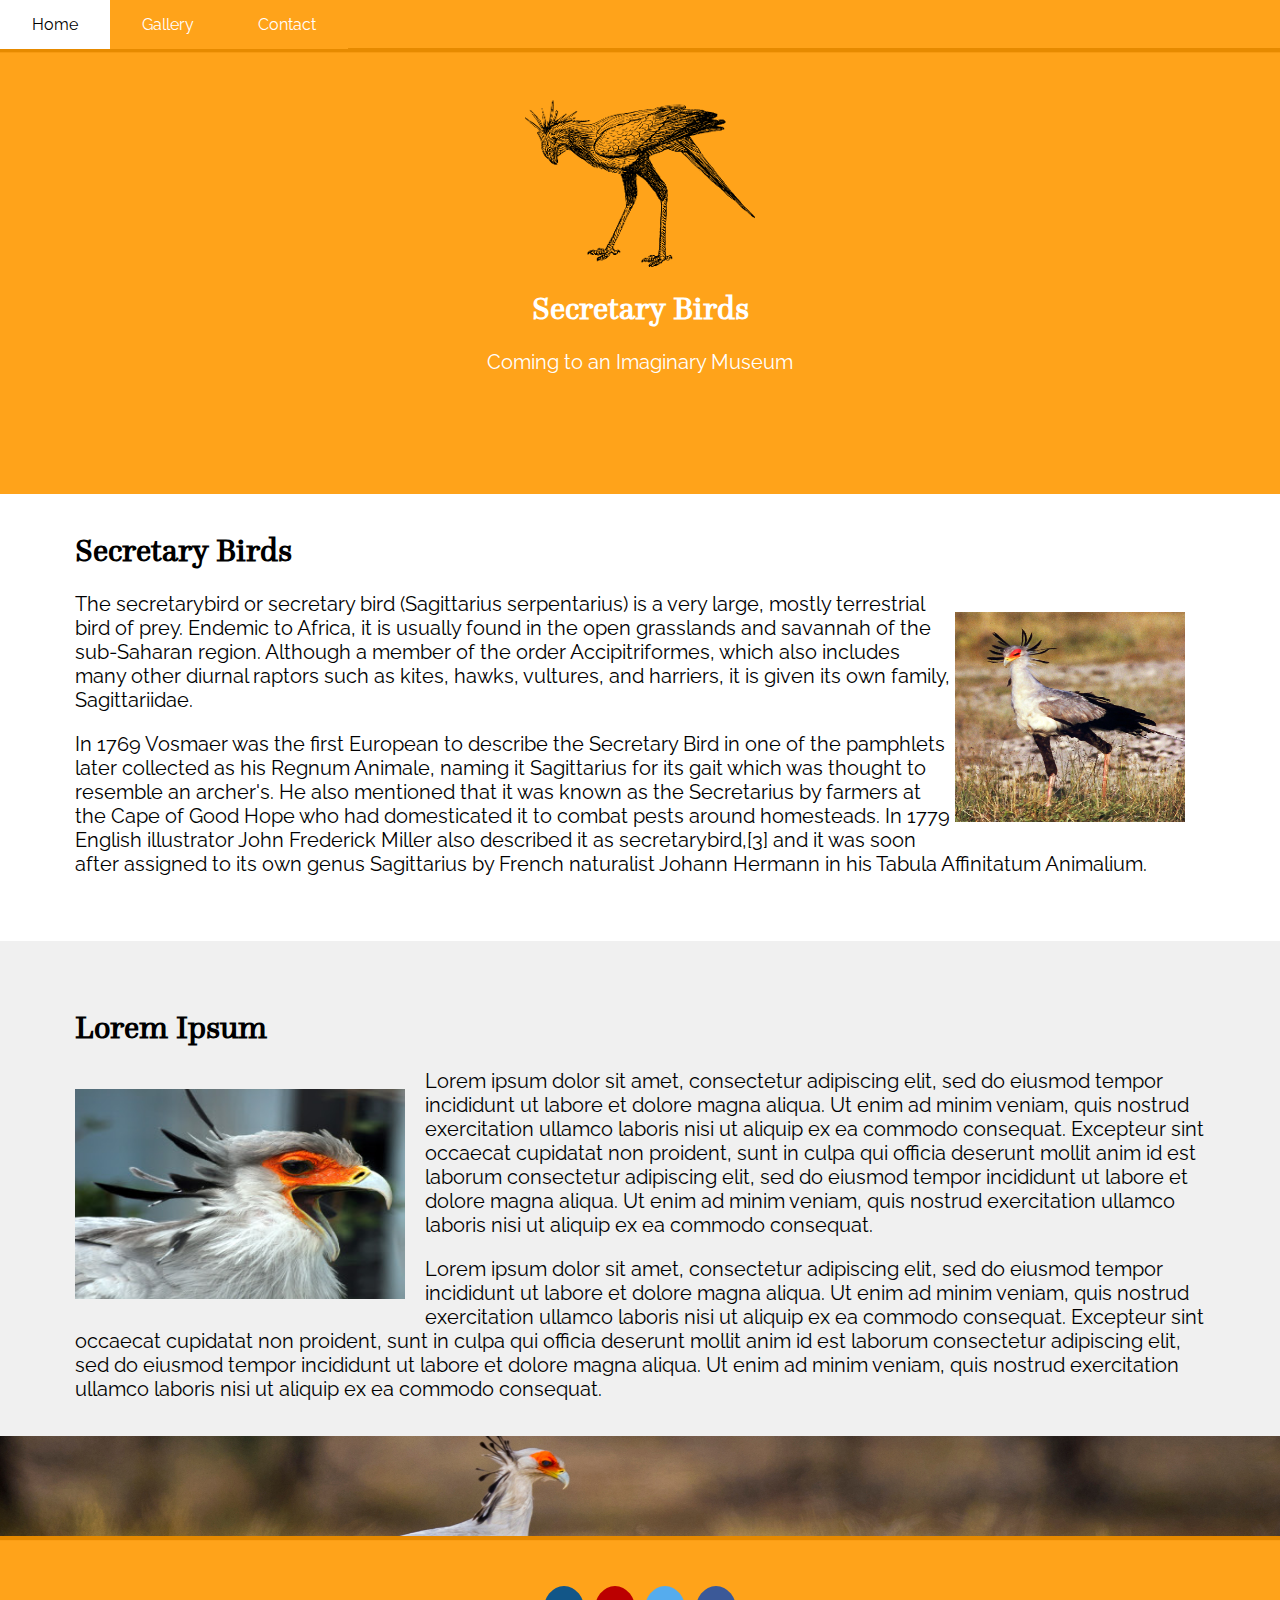
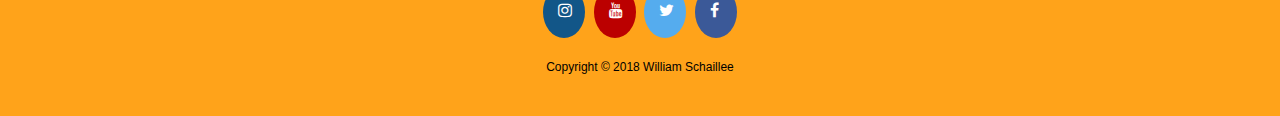
==== index.html @ 6391f1f6 "Commit???" ====
<!DOCTYPE html>
<html lang="en">
<head>
<!-- Title -->
<title>Secretary Bird Exhibit</title>
<!-- Title End -->

<!-- Links/Metas -->
<link rel="stylesheet" type="text/css" href="fonts/stylesheet.css">
<link rel="stylesheet" type="text/css" href="styles/styles.css">
<link rel="stylesheet" href="https://cdnjs.cloudflare.com/ajax/libs/font-awesome/4.7.0/css/font-awesome.min.css">
<meta name="viewport" content="width=device-width, initial-scale=1">
<meta charset="utf-8">
<script src="scripts/script.js"></script>
<script src="https://ajax.googleapis.com/ajax/libs/jquery/3.3.1/jquery.min.js"></script>
<script src="scripts/js-validation.js"></script>
<link href="https://fonts.googleapis.com/css?family=Raleway" rel="stylesheet">
<link rel="stylesheet" type="text/css" href="styles/validation_styles.css">
</head>
<!-- Links/Metas -->


<body>

<!-- Navbar/Hamburger Menu -->
<div class="navbar">
  <div class="navbar">
    <a href="index.html" class="navbutton">Home</a>
    <a href="gallery.html" class="navbutton">Gallery</a>
    <a href="contact.html" class="navbutton">Contact</a>
    <div class="container" onclick="myFunction(this)">
     <!-- Hamburger Nav Button -->
      <div class="hamburgernav">
        <div class="bar1"></div>
        <div class="bar2"></div>
        <div class="bar3"></div>
      </div>
      <ul class="mobilenav">
        <li><a href="index.html">Home</a></li>
        <li><a href="gallery.html">Gallery</a></li>
        <li><a href="contact.html">Contact</a></li>
      </ul>
     <!-- Hamburger Nav -->
   
    <!-- Burger Menu Script -->
    <script>
    function myFunction(x) {
    x.classList.toggle("change");
    }
	</script>
    <!-- Burger Menu Script -->
<!-- Navbar/Hamburger Menu End -->
  </div>
  </div>
</div>

<!-- Header -->
<header class="header" style="padding:100px 16px">
  <img src="images/bird_logo.png" class="logo" alt="Secretary Bird logo">
  <h1 class="title">Secretary Birds</h1>
  <p class="subtitle" style="font-family: 'Raleway', sans-serif;">Coming to an Imaginary Museum</p>
</header>

<!-- First Section -->
<div class="section1">
  <div class="section1content">
    <div class="section1content">
      <h1 class="heading1">Secretary Birds</h1>
        <div class="clearfix">
         <p class="content1" style="font-family: 'Raleway', sans-serif;"><img src="images/Secretary_Bird_Standing_resized.jpg" class="img2" alt="Secretary Bird Standing">The secretarybird or secretary bird (Sagittarius serpentarius) is a very large, mostly terrestrial bird of prey. Endemic to Africa, it is usually found in the open grasslands and savannah of the sub-Saharan region. Although a member of the order Accipitriformes, which also includes many other diurnal raptors such as kites, hawks, vultures, and harriers, it is given its own family, Sagittariidae.</p>
        <p class="content1" style="padding-bottom: 30px; font-family: 'Raleway', sans-serif;
		">In 1769 Vosmaer was the first European to describe the Secretary Bird in one of the pamphlets later collected as his Regnum Animale, naming it Sagittarius for its gait which was thought to resemble an archer's. He also mentioned that it was known as the Secretarius by farmers at the Cape of Good Hope who had domesticated it to combat pests around homesteads. In 1779 English illustrator John Frederick Miller also described it as secretarybird,[3] and it was soon after assigned to its own genus Sagittarius by French naturalist Johann Hermann in his Tabula Affinitatum Animalium.</p>
       </div>
<!-- First Section End -->
    </div>


  </div>
</div>

<!-- Second Section -->
<div class="section2"></div>
  <div class="section2content">
    <div class="section2content">
     <div class="section2">
      <h1 class="heading2">Lorem Ipsum</h1>
      <div class="clearfix">
      <p class="section2content1" style="font-family: 'Raleway', sans-serif;"><img src="images/Secretary_Bird_with_open_beak1.jpg" class="img3" alt="Secretary Bird With Open Beak">Lorem ipsum dolor sit amet, consectetur adipiscing elit, sed do eiusmod tempor incididunt ut labore et dolore magna aliqua. Ut enim ad minim veniam, quis nostrud exercitation ullamco laboris nisi ut aliquip ex ea commodo consequat. Excepteur sint
      occaecat cupidatat non proident, sunt in culpa qui officia deserunt mollit anim id est laborum consectetur adipiscing elit, sed do eiusmod tempor incididunt ut labore et dolore magna aliqua. Ut enim ad minim veniam, quis nostrud exercitation ullamco
      laboris nisi ut aliquip ex ea commodo consequat.</p>
      <p class="section2content1" style="font-family: 'Raleway', sans-serif;">Lorem ipsum dolor sit amet, consectetur adipiscing elit, sed do eiusmod tempor incididunt ut labore et dolore magna aliqua. Ut enim ad minim veniam, quis nostrud exercitation ullamco laboris nisi ut aliquip ex ea commodo consequat. Excepteur sint
      occaecat cupidatat non proident, sunt in culpa qui officia deserunt mollit anim id est laborum consectetur adipiscing elit, sed do eiusmod tempor incididunt ut labore et dolore magna aliqua. Ut enim ad minim veniam, quis nostrud exercitation ullamco
      laboris nisi ut aliquip ex ea commodo consequat.</p>
      </div>
    </div>
  </div>
</div>
<!-- Second Section End -->

<!-- Banner Image -->
<img class="bannerimage" src="images/Bird_Header_Picture.jpeg" alt="Secretary Bird logo">
<!-- Banner Image End -->

<!-- Footer -->
<footer class="foot">  
  <div class="foot">
    <div class="socialmediabtn">
    <a id="google-link" class="fa fa-instagram" href="instagram.com"></a>
    <a id="wiki-link" class="fa fa-youtube" href="wikipedia.com"></a>
    <a id="twitter-link" class="fa fa-twitter" href="twitter.com"></a>
    <a id="facebook-link" class="fa fa-facebook" href="facebook.com"></a>
    <p class="copyright" style="font-size: 12px">Copyright &copy; 2018 William Schaillee</p>
  </div>
 </div>
</footer>
<!-- Footer End -->
</body>
</html>
---- fonts/stylesheet.css ----
/*!
 * Web Fonts from Fontspring.com
 *
 * All OpenType features and all extended glyphs have been removed.
 * Fully installable fonts can be purchased at http://www.fontspring.com
 *
 * The fonts included in this stylesheet are subject to the End User License you purchased
 * from Fontspring. The fonts are protected under domestic and international trademark and 
 * copyright law. You are prohibited from modifying, reverse engineering, duplicating, or
 * distributing this font software.
 *
 * (c) 2010-2018 Fontspring
 *
 *
 *
 *
 * The fonts included are copyrighted by the vendor listed below.
 *
 * Vendor:      The Questa Project
 * License URL: https://www.fontspring.com/licenses/the-questa-project/webfont
 *
 *
 */

@font-face {
    font-family: '2-Questa_Regular';
    src: url('2-Questa_Regular-webfont.woff2') format('woff2'),
         url('2-Questa_Regular-webfont.woff') format('woff');
    font-weight: normal;
    font-style: normal;

}
---- styles/styles.css ----
body, html{width: 100%;height: 100%;padding: 0px;margin: 0px;}


.header,.navbar {
  background-color: #ffa31a
}

/*Hamburger Menu*/
.container {
    display: inline-block;
    cursor: pointer;
}
.bar1, .bar2, .bar3 {
    width: 35px;
    height: 5px;
    background-color: #333;
    margin: 6px 0;
    transition: 0.4s;
}
.change .bar1 {
    -webkit-transform: rotate(-45deg) translate(-9px, 6px);
    transform: rotate(-45deg) translate(-9px, 6px);
}
.change .bar2 {opacity: 0;}
.change .bar3 {
    -webkit-transform: rotate(45deg) translate(-8px, -8px);
    transform: rotate(45deg) translate(-8px, -8px);
}

.mobilenav {z-index:1000000; font-weight:bold; font-size:0.8em; width:100%; background:#f1f1f1;  position:absolute; text-align:center; font-size:12px; display: none; top: 50px}
.mobilenav {margin: 0; padding: 0; list-style-type: none; list-style-image: none;}
.mobilenav li {display: block;   padding:15px 0 15px 0; border-bottom:#dddddd 1px solid;}
.mobilenav li:hover{display: block;    background:#ffffff; padding:15px 0 15px 0; border-bottom:#dddddd 1px solid;}
.mobilenav ul li a { text-decoration:none;  margin: 0px; color:#666;}
.mobilenav ul li a:hover {  color: #666; text-decoration:none;}
.mobilenav a{text-decoration:none; color:#666;}
.mobilenav a:hover{text-decoration:none; color:#666;}

/*Hamburger Menu*/

.logo {
  display: block;
  margin-left: auto;
  margin-right: auto;
}

body {
  background-color: white;
  margin: 0
}

.section1 {
  background-color: white
}

.section2 {
  background-color: #f0f0f0
}

h1 {
  text-align: center
}
.contacthead {
  text-align: center;
}
.title,.subtitle {
  color: white;
  text-align: center
}
p {
  font-size: 20px;
}

.navbar {
top: 0;
}
.navbar {
  position: fixed;
  width: 100%;
  height: 48px;
  z-index: 1;
}
.navbar {
  box-shadow: 0px 4px 1px #e68a00
}

.socialmediabtn {
text-align: center;
}
.foot {padding-top: 20px;
padding-bottom: 15px;
background-color: #ffa31a
}
.section1,.section2 {
margin-top: 0px;
margin-bottom: 0px;
padding-top: 15px;
padding-bottom: 15px
}

/*Social Media Buttons*/
.fa {
  padding-left: 15px;
  padding-right: 27px;
  padding-bottom: 20px;
  padding-top: 16px;
  width: 20px;
  text-align: center;
  text-decoration: none;
  margin: 10px 2px;
  border-radius: 50%;
}
.fa:hover {
    opacity: 0.7;
}
.fa-facebook {
  background: #3B5998;
  color: white;
}
.fa-twitter {
  background: #55ACEE;
  color: white;
}
.fa-youtube {
  background: #bb0000;
  color: white;
}

.fa-instagram {
  background: #125688;
  color: white;
}
/*Social Media Buttons*/

/*Minimum 480px*/
@media only screen and (min-width: 480px) {
  .bar1,.bar2,.bar3 {
    display: none;
  }
  .img2 {
  float: right;
  width: 250px;
  height: 250px;
  padding-right: 20px;
  padding-bottom: 20px;
  padding-top: 20px;
}
.img3 {
  float: left;
  width: 350px;
  height: 250px;
  padding-right: 20px;
  padding-bottom: 20px;
  padding-top: 20px;
}
.bannerimage {
  max-width: 100%;
  width: 100%;
  background-image: url("images/Bird_Header_Picture.jpeg");
  height: 100px;
  background-position: center;
  background-color: #f5f5f5;
  margin-top: 0;
  box-shadow:0px 4px 1px #e68a00;
}
}
/*Minimum 480px*/

/*Mininmum 480px (for mobile)*/
@media only screen and (min-width: 480px){
.navbutton {
  font-family: 'Raleway', sans-serif;
  background-color: #ffa31a;
  border: none;
  color: white;
  padding: 15px 32px; 
  text-align: center;
  text-decoration: none;
  display: inline-block; 
  font-size: 16px; 
  float: left;
  }

.navbutton {
-webkit-transition-duration: 0.5s;
transition-duration: 0.5s
}

.navbutton:hover {
background-color: white;
color: black
}
.navbuttonmobile {
  display: none;
}
}
/*Minimum 480px (for mobile)*/

.heading1,.heading2,.title,.contacthead {
  font-family: '2-Questa_Regular'
}
/*Maximum 480px*/
@media only screen and (max-width: 480px){
  .navbutton {
    display: none;
  }
  .hamburgernav 
  {position: absolute;
    background-color: #ffa31a;
    top: 5px;
    right: 10px;
  }

.content1,.section2content1,.section2content2 {
  font-size: 15px;
  margin-right: 10px;
  margin-left: 10px;
}

.content1title {
  text-align: center;
  margin-right: auto;
  margin-left: auto;
}
.img2,.img3 {
  height:auto;
  width: 100%;
}
.bannerimage {
  max-width: 100%;
  width: 100%;
  background-image: url("images/Bird_Header_Picture.jpeg");
  height: auto;
  background-position: center;
  background-color: #f5f5f5;
  margin-top: 0;
  box-shadow:0px 4px 1px #e68a00;
}
.heading2,.heading1 {
  margin-left: auto;
  margin-right: auto;
}

}
/*Maximum 480px*/


/*Minimum 768px*/
@media only screen and (min-width: 768px){
.content1,.section2content1,.section2content2 {
margin-left: 75px;
margin-right: 75px
}
.content1title {
text-align: left;
 margin-left: 75px
}
.heading2,.heading1 {
  text-align: left;
  margin-left: 75px;
}
.namefield,.emailfield,.contactbox,.moreinfo,.newsletterinfo,.submitbtn {
  margin-left: 75px;
  margin-bottom: 20px
}
.input-container {
  margin-left: 75px;
}
}
/*Minimum 768px*/

/*Maximum 768px*/
@media only screen and (max-width: 768px) {
  .content1,.section2content2,.section2content1,.input-container {margin-left: 20px; margin-right: 10px}
}

/*Maximum 768px*/




/*CONTACT PAGE STYLING*/
.submitbtn1 {
    background-color: #ffa31a;
    border: none;
    color: white;
    text-align: center;
    text-decoration: none;
    display: inline-block;
    font-size: 16px;
    padding: 10px 15px;
    margin: 4px 2px;
    cursor: pointer;
    border-radius: 8px;
}
.submitbtn {
  text-align: center;
  margin-right: 25%;
  padding-bottom: 20px;
  padding-left: 30px;
}
.submitbtn1 {
    -webkit-transition-duration: 0.4s;
    transition-duration: 0.4s;
}

.submitbtn1:hover {
    background-color: white;
    color: black;
    border: 2px solid #ffa31a;
}
.contacthead {
  margin-left: auto;
  margin-right: 20%;
  padding-left: 30px;
}
.input-label,.label-text,.subtitle,.input-container {
  font-family: 'Raleway', sans-serif;
}
/*CONTACT PAGE STYLING*/


body {
  font-family: Arial;
  margin: 0;
}

* {
  box-sizing: border-box;
}

img {
  vertical-align: middle;
}

/* Position the image container (needed to position the left and right arrows) */
.imgcontainer {
  position: relative;
}

/* Hide the images by default */
.mySlides {
  display: none;
}

/* Add a pointer when hovering over the thumbnail images */
.cursor {
  cursor: pointer;
}

/* Next & previous buttons */
.prev,
.next {
  cursor: pointer;
  position: absolute;
  top: 40%;
  width: auto;
  padding: 16px;
  margin-top: -50px;
  color: white;
  font-weight: bold;
  font-size: 30px;
  border-radius: 0 3px 3px 0;
  user-select: none;
  -webkit-user-select: none;
}

/* Position the "next button" to the right */
.next {
  right: 0%;
  border-radius: 15px 15px 15px 15px;
  padding-left: 5%;
}
.prev {
  left: 0%;
  border-radius: 15px 15px 15px 15px;
  padding-right: 5%;
}

/* On hover, add a black background color with a little bit see-through */
.prev:hover,
.next:hover {
  background-color: rgba(0, 0, 0, 0.8);
}

/* Number text (1/3 etc) */
.numbertext {
  color: #f2f2f2;
  font-size: 12px;
  padding: 8px 12px;
  position: absolute;
  top: 0;
  left: 15%;
}

/* Container for image text */
.caption-container {
  text-align: center;
  background-color: #222;
  padding: 2px 16px;
  color: white;
  font-family: 'Raleway', sans-serif;
}
.imgcontainer {
  background-color: #222;
}

.row:after {
  content: "";
  display: table;
  clear: both;
}

/* Six columns side by side */
.column {
  float: left;
  width: 16.66%;
}

/* Add a transparency effect for thumnbail images */
.demo {
  opacity: 0.6;
}

.active,
.demo:hover {
  opacity: 1;
}
---- styles/validation_styles.css ----
body {

			font-family: sans-serif;
		}

		.input-container {
			max-width: 400px;
			margin-left: auto;
			margin-right: auto;
			padding-left: 10px;
			padding-bottom: 15px;
			overflow: hidden;
		}

		input[type=text], 
		textarea,
		input[type=email],
		select {

			padding: 5px;
			display: block;
			border: 1px solid gray;
			width: 70%;
			box-sizing: border-box;
			transition: all 0.3s ease-out;
		}

		label.input-container {

			width: 30%;
			box-sizing: border-box;
		}

		.feedback {
			float: left;
			width: 100%;
			padding: 5px;
			display: none;
			font-size: 12px;
		}
		.has-success input[type=text],
		.has-success input[type=email],
		.has-success input[type=password],
		.has-success textarea {
			border: 1px solid green;
			background: lightgreen;
		} 


		/*Error Styles*/

		.has-error .input-label {
			color:red;
		}

		.has-error input[type=text],
		.has-error input[type=email],
		.has-error textarea {
			border: 1px solid red;
			background: pink;
		} 

		.has-error .feedback {
			color:red;
			background: pink;
		}
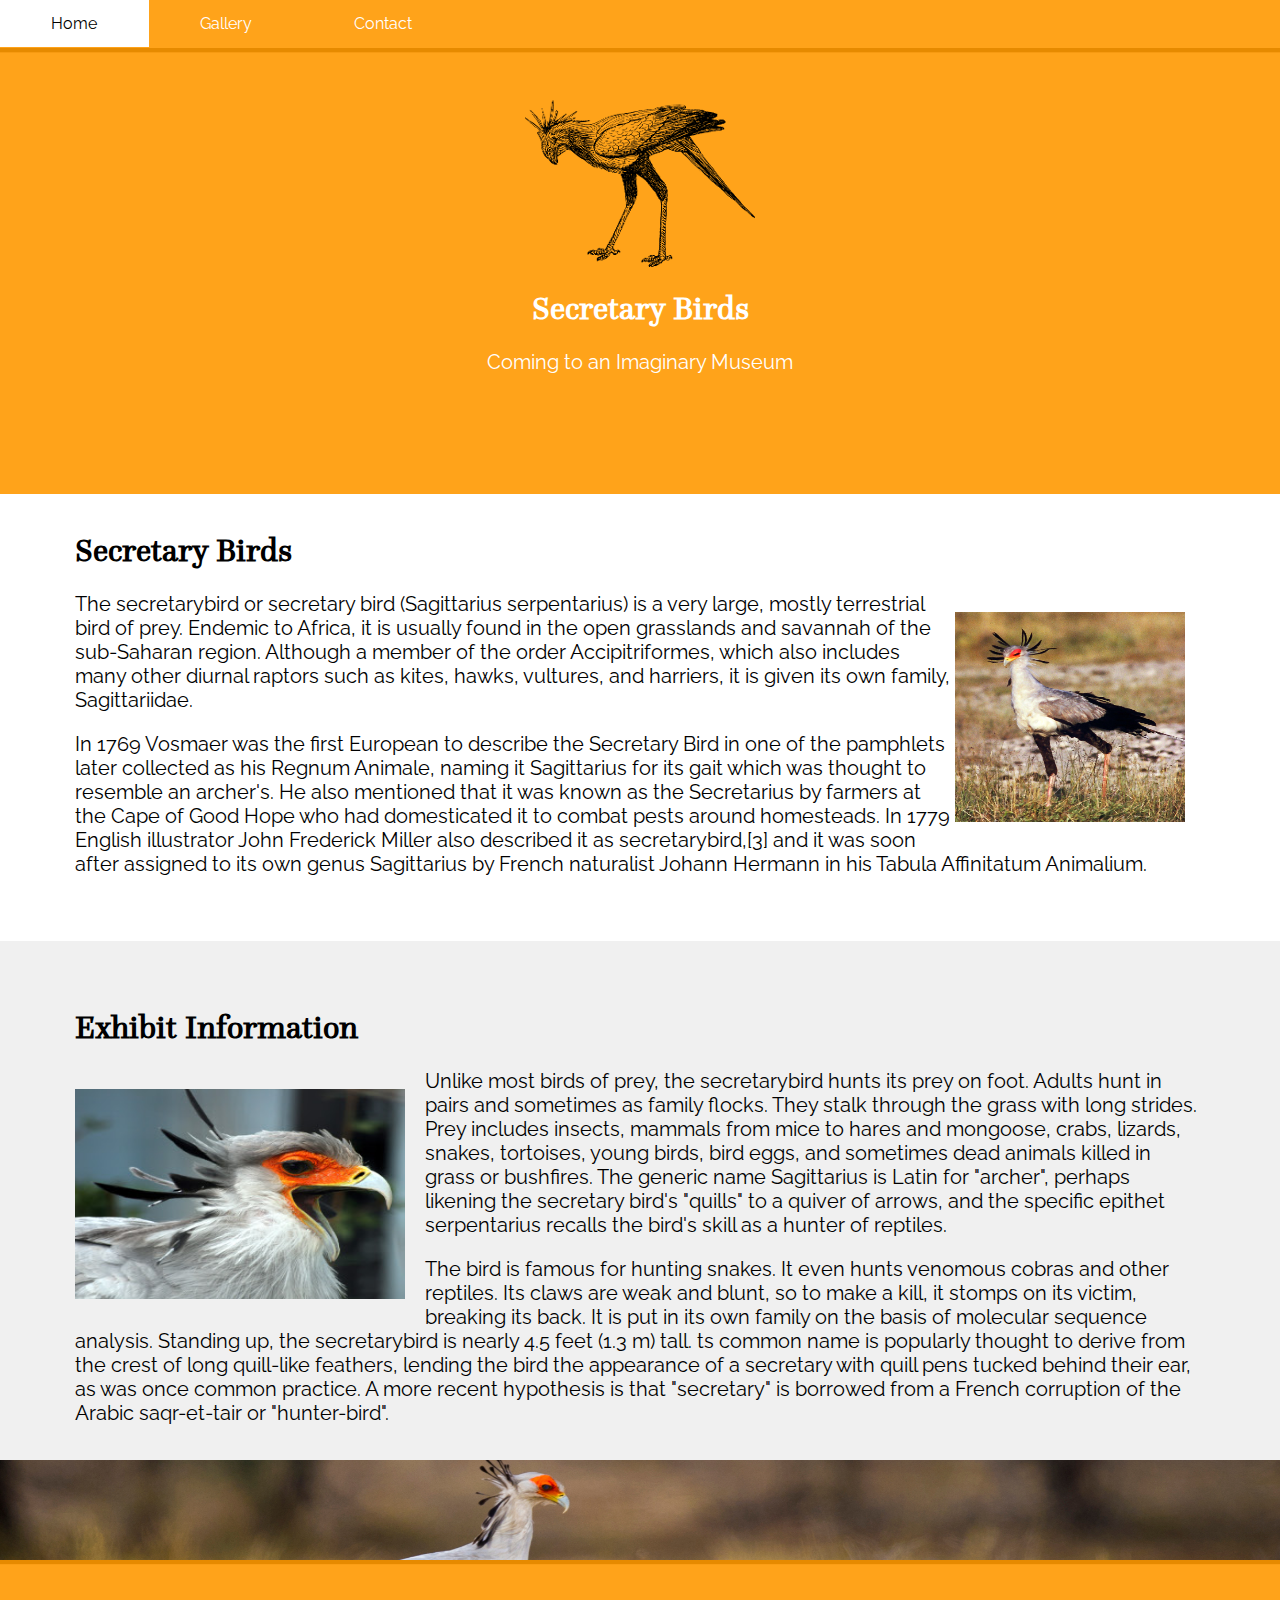
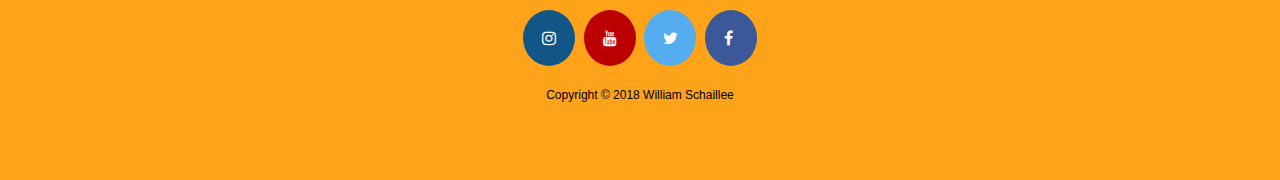
==== commit 21696ce7: "commit???" ====
--- a/index.html
+++ b/index.html
@@ -83,14 +83,10 @@
   <div class="section2content">
     <div class="section2content">
      <div class="section2">
-      <h1 class="heading2">Lorem Ipsum</h1>
+      <h1 class="heading2">Exhibit Information</h1>
       <div class="clearfix">
-      <p class="section2content1" style="font-family: 'Raleway', sans-serif;"><img src="images/Secretary_Bird_with_open_beak1.jpg" class="img3" alt="Secretary Bird With Open Beak">Lorem ipsum dolor sit amet, consectetur adipiscing elit, sed do eiusmod tempor incididunt ut labore et dolore magna aliqua. Ut enim ad minim veniam, quis nostrud exercitation ullamco laboris nisi ut aliquip ex ea commodo consequat. Excepteur sint
-      occaecat cupidatat non proident, sunt in culpa qui officia deserunt mollit anim id est laborum consectetur adipiscing elit, sed do eiusmod tempor incididunt ut labore et dolore magna aliqua. Ut enim ad minim veniam, quis nostrud exercitation ullamco
-      laboris nisi ut aliquip ex ea commodo consequat.</p>
-      <p class="section2content1" style="font-family: 'Raleway', sans-serif;">Lorem ipsum dolor sit amet, consectetur adipiscing elit, sed do eiusmod tempor incididunt ut labore et dolore magna aliqua. Ut enim ad minim veniam, quis nostrud exercitation ullamco laboris nisi ut aliquip ex ea commodo consequat. Excepteur sint
-      occaecat cupidatat non proident, sunt in culpa qui officia deserunt mollit anim id est laborum consectetur adipiscing elit, sed do eiusmod tempor incididunt ut labore et dolore magna aliqua. Ut enim ad minim veniam, quis nostrud exercitation ullamco
-      laboris nisi ut aliquip ex ea commodo consequat.</p>
+      <p class="section2content1" style="font-family: 'Raleway', sans-serif;"><img src="images/Secretary_Bird_with_open_beak1.jpg" class="img3" alt="Secretary Bird With Open Beak">Unlike most birds of prey, the secretarybird hunts its prey on foot. Adults hunt in pairs and sometimes as family flocks. They stalk through the grass with long strides. Prey includes insects, mammals from mice to hares and mongoose, crabs, lizards, snakes, tortoises, young birds, bird eggs, and sometimes dead animals killed in grass or bushfires. The generic name Sagittarius is Latin for "archer", perhaps likening the secretary bird's "quills" to a quiver of arrows, and the specific epithet serpentarius recalls the bird's skill as a hunter of reptiles.</p>
+      <p class="section2content1" style="font-family: 'Raleway', sans-serif;">The bird is famous for hunting snakes. It even hunts venomous cobras and other reptiles. Its claws are weak and blunt, so to make a kill, it stomps on its victim, breaking its back. It is put in its own family on the basis of molecular sequence analysis. Standing up, the secretarybird is nearly 4.5 feet (1.3 m) tall. ts common name is popularly thought to derive from the crest of long quill-like feathers, lending the bird the appearance of a secretary with quill pens tucked behind their ear, as was once common practice. A more recent hypothesis is that "secretary" is borrowed from a French corruption of the Arabic saqr-et-tair or "hunter-bird".</p>
       </div>
     </div>
   </div>
@@ -100,7 +96,7 @@
 <!-- Banner Image -->
 <img class="bannerimage" src="images/Bird_Header_Picture.jpeg" alt="Secretary Bird logo">
 <!-- Banner Image End -->
-
+</body>
 <!-- Footer -->
 <footer class="foot">  
   <div class="foot">
@@ -114,5 +110,4 @@
  </div>
 </footer>
 <!-- Footer End -->
-</body>
 </html>--- a/styles/styles.css
+++ b/styles/styles.css
@@ -1,5 +1,5 @@
-body, html{width: 100%;height: 100%;padding: 0px;margin: 0px;}
-
+body, html{width: 100%;height: 100%;padding: 0px;margin: 0px; min-height: 100%}
+html {box-sizing: border-box;}
 
 .header,.navbar {
   background-color: #ffa31a
@@ -45,6 +45,7 @@
 }
 
 body {
+  position: relative;
   background-color: white;
   margin: 0
 }
@@ -87,9 +88,17 @@
 .socialmediabtn {
 text-align: center;
 }
-.foot {padding-top: 20px;
+
+.foot {
+padding-top: 20px;
 padding-bottom: 15px;
-background-color: #ffa31a
+background-color: #ffa31a;
+width: 100%;
+height: 200px;
+right: 0;
+left: 0;
+bottom: 0;
+text-align: center;
 }
 .section1,.section2 {
 margin-top: 0px;
@@ -100,10 +109,10 @@
 
 /*Social Media Buttons*/
 .fa {
-  padding-left: 15px;
-  padding-right: 27px;
+  padding-left: 19px;
+  padding-right: 33px;
   padding-bottom: 20px;
-  padding-top: 16px;
+  padding-top: 20px;
   width: 20px;
   text-align: center;
   text-decoration: none;
@@ -161,7 +170,7 @@
   background-position: center;
   background-color: #f5f5f5;
   margin-top: 0;
-  box-shadow:0px 4px 1px #e68a00;
+  box-shadow:0px 4px 1px #e68a00; 
 }
 }
 /*Minimum 480px*/
@@ -173,7 +182,7 @@
   background-color: #ffa31a;
   border: none;
   color: white;
-  padding: 15px 32px; 
+  padding: 14px 51.3px; 
   text-align: center;
   text-decoration: none;
   display: inline-block; 
@@ -320,11 +329,6 @@
 /*CONTACT PAGE STYLING*/
 
 
-body {
-  font-family: Arial;
-  margin: 0;
-}
-
 * {
   box-sizing: border-box;
 }
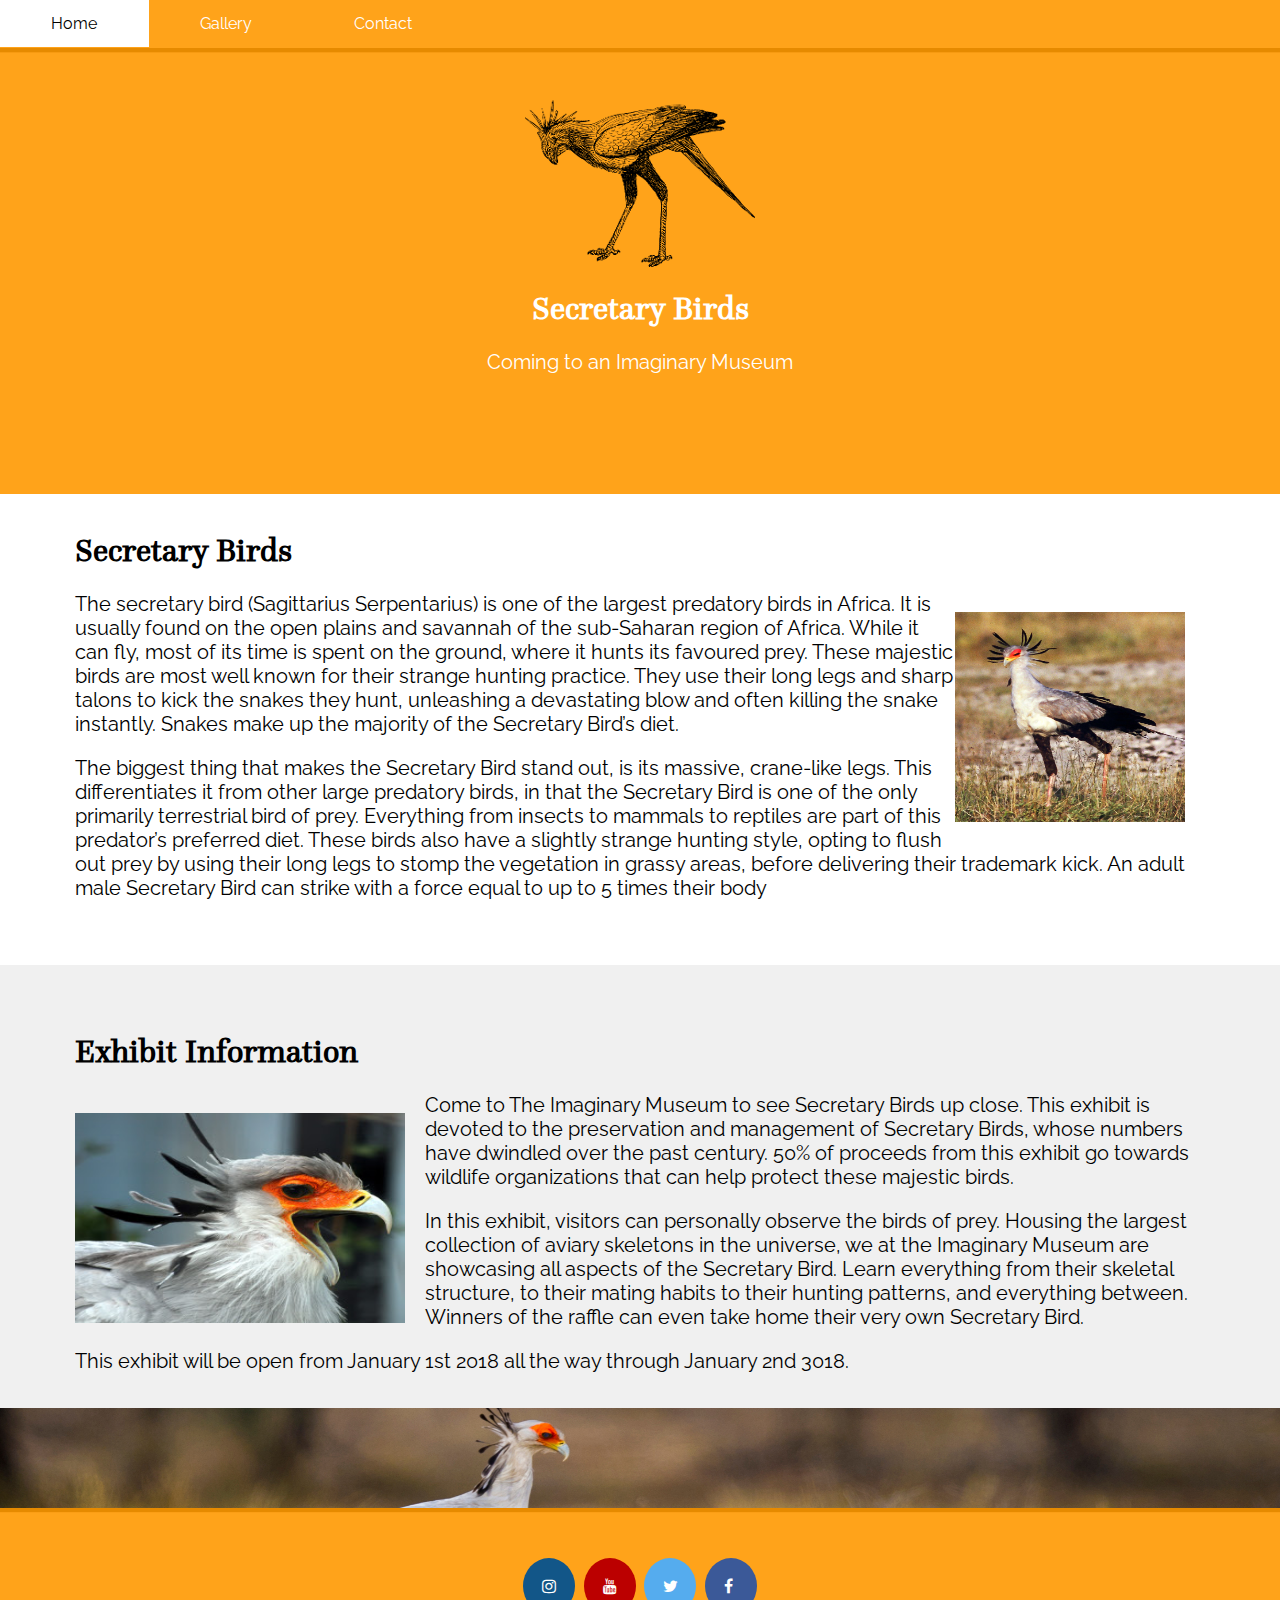
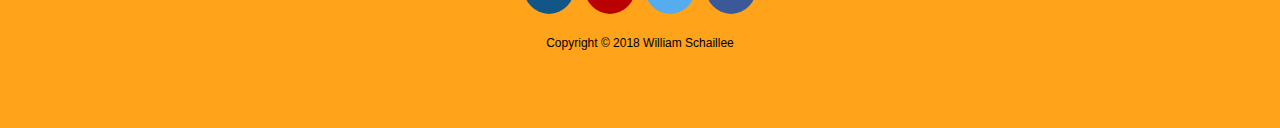
==== commit a1786343: "Final" ====
--- a/index.html
+++ b/index.html
@@ -36,9 +36,9 @@
         <div class="bar3"></div>
       </div>
       <ul class="mobilenav">
-        <li><a href="index.html">Home</a></li>
-        <li><a href="gallery.html">Gallery</a></li>
-        <li><a href="contact.html">Contact</a></li>
+        <li class="test"><a href="index.html">Home</a></li>
+        <li class="test"><a href="gallery.html">Gallery</a></li>
+        <li class="test"><a href="contact.html">Contact</a></li>
       </ul>
      <!-- Hamburger Nav -->
    
@@ -67,9 +67,9 @@
     <div class="section1content">
       <h1 class="heading1">Secretary Birds</h1>
         <div class="clearfix">
-         <p class="content1" style="font-family: 'Raleway', sans-serif;"><img src="images/Secretary_Bird_Standing_resized.jpg" class="img2" alt="Secretary Bird Standing">The secretarybird or secretary bird (Sagittarius serpentarius) is a very large, mostly terrestrial bird of prey. Endemic to Africa, it is usually found in the open grasslands and savannah of the sub-Saharan region. Although a member of the order Accipitriformes, which also includes many other diurnal raptors such as kites, hawks, vultures, and harriers, it is given its own family, Sagittariidae.</p>
+         <p class="content1" style="font-family: 'Raleway', sans-serif;"><img src="images/Secretary_Bird_Standing_resized.jpg" class="img2" alt="Secretary Bird Standing">The secretary bird (Sagittarius Serpentarius) is one of the largest predatory birds in Africa. It is usually found on the open plains and savannah of the sub-Saharan region of Africa. While it can fly, most of its time is spent on the ground, where it hunts its favoured prey. These majestic birds are most well known for their strange hunting practice. They use their long legs and sharp talons to kick the snakes they hunt, unleashing a devastating blow and often killing the snake instantly. Snakes make up the majority of the Secretary Bird’s diet.</p>
         <p class="content1" style="padding-bottom: 30px; font-family: 'Raleway', sans-serif;
-		">In 1769 Vosmaer was the first European to describe the Secretary Bird in one of the pamphlets later collected as his Regnum Animale, naming it Sagittarius for its gait which was thought to resemble an archer's. He also mentioned that it was known as the Secretarius by farmers at the Cape of Good Hope who had domesticated it to combat pests around homesteads. In 1779 English illustrator John Frederick Miller also described it as secretarybird,[3] and it was soon after assigned to its own genus Sagittarius by French naturalist Johann Hermann in his Tabula Affinitatum Animalium.</p>
+		">The biggest thing that makes the Secretary Bird stand out, is its massive, crane-like legs. This differentiates it from other large predatory birds, in that the Secretary Bird is one of the only primarily terrestrial bird of prey. Everything from insects to mammals to reptiles are part of this predator’s preferred diet. These birds also have a slightly strange hunting style, opting to flush out prey by using their long legs to stomp the vegetation in grassy areas, before delivering their trademark kick. An adult male Secretary Bird can strike with a force equal to up to 5 times their body</p>
        </div>
 <!-- First Section End -->
     </div>
@@ -85,8 +85,10 @@
      <div class="section2">
       <h1 class="heading2">Exhibit Information</h1>
       <div class="clearfix">
-      <p class="section2content1" style="font-family: 'Raleway', sans-serif;"><img src="images/Secretary_Bird_with_open_beak1.jpg" class="img3" alt="Secretary Bird With Open Beak">Unlike most birds of prey, the secretarybird hunts its prey on foot. Adults hunt in pairs and sometimes as family flocks. They stalk through the grass with long strides. Prey includes insects, mammals from mice to hares and mongoose, crabs, lizards, snakes, tortoises, young birds, bird eggs, and sometimes dead animals killed in grass or bushfires. The generic name Sagittarius is Latin for "archer", perhaps likening the secretary bird's "quills" to a quiver of arrows, and the specific epithet serpentarius recalls the bird's skill as a hunter of reptiles.</p>
-      <p class="section2content1" style="font-family: 'Raleway', sans-serif;">The bird is famous for hunting snakes. It even hunts venomous cobras and other reptiles. Its claws are weak and blunt, so to make a kill, it stomps on its victim, breaking its back. It is put in its own family on the basis of molecular sequence analysis. Standing up, the secretarybird is nearly 4.5 feet (1.3 m) tall. ts common name is popularly thought to derive from the crest of long quill-like feathers, lending the bird the appearance of a secretary with quill pens tucked behind their ear, as was once common practice. A more recent hypothesis is that "secretary" is borrowed from a French corruption of the Arabic saqr-et-tair or "hunter-bird".</p>
+      <p class="section2content1" style="font-family: 'Raleway', sans-serif;"><img src="images/Secretary_Bird_with_open_beak1.jpg" class="img3" alt="Secretary Bird With Open Beak">Come to The Imaginary Museum to see Secretary Birds up close. This exhibit is devoted to the preservation and management of Secretary Birds, whose numbers have dwindled over the past century. 50% of proceeds from this exhibit go towards wildlife organizations that can help protect these majestic birds.</p>
+      <p class="section2content1" style="font-family: 'Raleway', sans-serif;">In this exhibit, visitors can personally observe the birds of prey. Housing the largest collection of aviary skeletons in the universe, we at the Imaginary Museum are showcasing all aspects of the Secretary Bird. Learn everything from their skeletal structure, to their mating habits to their hunting patterns, and everything between. Winners of the raffle can even take home their very own Secretary Bird.</p>
+       <p class="section2content1" style="font-family: 'Raleway', sans-serif;">This exhibit will be open from January 1st 2018 all the way through January 2nd 3018.</p>
+
       </div>
     </div>
   </div>
--- a/styles/styles.css
+++ b/styles/styles.css
@@ -5,29 +5,7 @@
   background-color: #ffa31a
 }
 
-/*Hamburger Menu*/
-.container {
-    display: inline-block;
-    cursor: pointer;
-}
-.bar1, .bar2, .bar3 {
-    width: 35px;
-    height: 5px;
-    background-color: #333;
-    margin: 6px 0;
-    transition: 0.4s;
-}
-.change .bar1 {
-    -webkit-transform: rotate(-45deg) translate(-9px, 6px);
-    transform: rotate(-45deg) translate(-9px, 6px);
-}
-.change .bar2 {opacity: 0;}
-.change .bar3 {
-    -webkit-transform: rotate(45deg) translate(-8px, -8px);
-    transform: rotate(45deg) translate(-8px, -8px);
-}
-
-.mobilenav {z-index:1000000; font-weight:bold; font-size:0.8em; width:100%; background:#f1f1f1;  position:absolute; text-align:center; font-size:12px; display: none; top: 50px}
+.mobilenav {z-index:1000000; font-weight:bold; font-size:0.8em; width: 100%; right: 0px; background:#f1f1f1;  position:absolute; text-align:center; font-size:12px; display: none; top: 50px}
 .mobilenav {margin: 0; padding: 0; list-style-type: none; list-style-image: none;}
 .mobilenav li {display: block;   padding:15px 0 15px 0; border-bottom:#dddddd 1px solid;}
 .mobilenav li:hover{display: block;    background:#ffffff; padding:15px 0 15px 0; border-bottom:#dddddd 1px solid;}
@@ -35,6 +13,29 @@
 .mobilenav ul li a:hover {  color: #666; text-decoration:none;}
 .mobilenav a{text-decoration:none; color:#666;}
 .mobilenav a:hover{text-decoration:none; color:#666;}
+
+
+/*Hamburger Menu*/
+.container {
+    display: inline-block;
+    cursor: pointer;
+}
+.bar1, .bar2, .bar3 {
+    width: 35px;
+    height: 5px;
+    background-color: #333;
+    margin: 6px 0;
+    transition: 0.4s;
+}
+.change .bar1 {
+    -webkit-transform: rotate(-45deg) translate(-9px, 6px);
+    transform: rotate(-45deg) translate(-9px, 6px);
+}
+.change .bar2 {opacity: 0;}
+.change .bar3 {
+    -webkit-transform: rotate(45deg) translate(-8px, -8px);
+    transform: rotate(45deg) translate(-8px, -8px);
+}
 
 /*Hamburger Menu*/
 
@@ -146,6 +147,7 @@
   .bar1,.bar2,.bar3 {
     display: none;
   }
+
   .img2 {
   float: right;
   width: 250px;
@@ -259,6 +261,9 @@
 .content1,.section2content1,.section2content2 {
 margin-left: 75px;
 margin-right: 75px
+}
+.mobilenav {
+  display: none;
 }
 .content1title {
 text-align: left;
--- a/styles/validation_styles.css
+++ b/styles/validation_styles.css
@@ -45,6 +45,9 @@
 			border: 1px solid green;
 			background: lightgreen;
 		} 
+		.has-success .feedback {
+			display: hide;
+		}
 
 
 		/*Error Styles*/
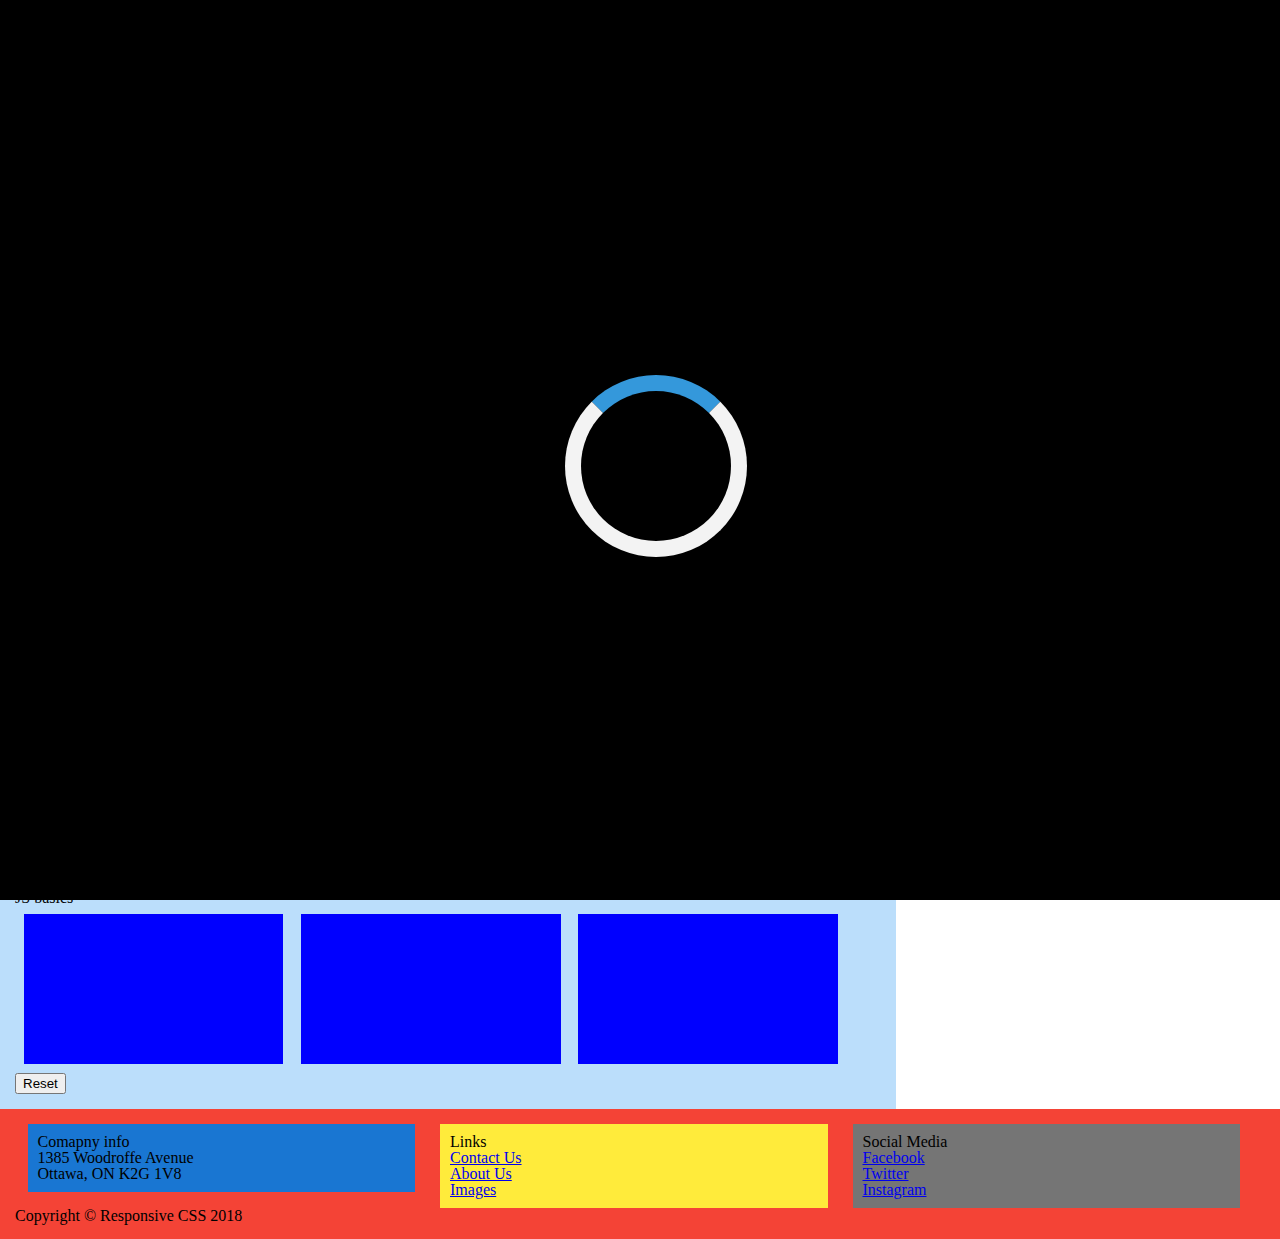
==== commit d7883c0a: "Final" ====
--- a/index.html
+++ b/index.html
@@ -1,115 +1,202 @@
 <!DOCTYPE html>
-<html lang="en">
+<html lang="en-ca">
 <head>
-<!-- Title -->
-<title>Secretary Bird Exhibit</title>
-<!-- Title End -->
-
-<!-- Links/Metas -->
-<link rel="stylesheet" type="text/css" href="fonts/stylesheet.css">
-<link rel="stylesheet" type="text/css" href="styles/styles.css">
-<link rel="stylesheet" href="https://cdnjs.cloudflare.com/ajax/libs/font-awesome/4.7.0/css/font-awesome.min.css">
-<meta name="viewport" content="width=device-width, initial-scale=1">
-<meta charset="utf-8">
-<script src="scripts/script.js"></script>
-<script src="https://ajax.googleapis.com/ajax/libs/jquery/3.3.1/jquery.min.js"></script>
-<script src="scripts/js-validation.js"></script>
-<link href="https://fonts.googleapis.com/css?family=Raleway" rel="stylesheet">
-<link rel="stylesheet" type="text/css" href="styles/validation_styles.css">
+	<title>Responsive CSS</title>
+
+	<link rel="stylesheet" type="text/css" href="styles/style.css">
+
 </head>
-<!-- Links/Metas -->
-
-
 <body>
-
-<!-- Navbar/Hamburger Menu -->
-<div class="navbar">
-  <div class="navbar">
-    <a href="index.html" class="navbutton">Home</a>
-    <a href="gallery.html" class="navbutton">Gallery</a>
-    <a href="contact.html" class="navbutton">Contact</a>
-    <div class="container" onclick="myFunction(this)">
-     <!-- Hamburger Nav Button -->
-      <div class="hamburgernav">
-        <div class="bar1"></div>
-        <div class="bar2"></div>
-        <div class="bar3"></div>
-      </div>
-      <ul class="mobilenav">
-        <li class="test"><a href="index.html">Home</a></li>
-        <li class="test"><a href="gallery.html">Gallery</a></li>
-        <li class="test"><a href="contact.html">Contact</a></li>
-      </ul>
-     <!-- Hamburger Nav -->
-   
-    <!-- Burger Menu Script -->
-    <script>
-    function myFunction(x) {
-    x.classList.toggle("change");
-    }
+	<div class="overlay-container">
+		<div class="loader"></div>
+	</div>
+	<!-- header start -->
+	<header class="site-header clearfix" id="site-header">
+		<div class="logo">Logo</div>
+
+		<!-- main navigation start -->
+		<nav class="main-nav-container desktop-nav">
+			<ul class="main-nav clearfix">
+				<li>
+					<a href="contact-us.html">Contact Us</a>
+				</li>
+				<li>
+					<a href="about-us.html">About Us</a>
+					<ul class="sub-nav">
+						<li>
+							<a href="team.html">Team</a>
+						</li>
+						<li>
+							<a href="history.html">History</a>
+						</li>
+					</ul>
+				</li>
+				<li>
+					<a href="images.html">Images</a>
+				</li>
+			</ul>
+		</nav>
+		<!-- main navigation end -->
+		<div class="ham"></div>
+		<!-- mobile navigation start -->
+		<div class="mobile-nav-container clearfix">
+			<nav class="main-nav-container mobile-nav">
+			<ul class="main-nav">
+				<li>
+					<a href="contact-us.html">Contact Us</a>
+				</li>
+				<li>
+					<a href="about-us.html">About Us</a>
+				</li>
+				<li>
+					<a href="images.html">Images</a>
+				</li>
+			</ul>
+		</nav>
+		</div>
+		<!-- mobile navigation end -->
+	</header>
+	<!-- header end -->
+	<!-- main start -->
+	<main class="main clearfix" id="main">
+		<!-- site content start -->
+		<article class="col-main site-content">
+			<!-- main content start -->
+			<section class="main-content">
+				<h2>Site content</h2>
+				<p>lorem ipsum</p>
+			</section>
+			<!-- main content end -->
+			<!-- image gallery start -->
+			<section class="image-gallery">
+				<h3>Image Gallery</h3>
+				<div class="image-gallery-container clearfix">
+					<div id="img-slide-1" class="img-slide">
+						<img src="images/gallery-img-1.jpg" alt="Gallery Image 1">
+					</div>
+					<div id="img-slide-2" class="img-slide">
+						<img src="images/gallery-img-2.jpg" alt="Gallery Image 2">
+					</div>
+					<div id="img-slide-3" class="img-slide">
+						<img src="images/gallery-img-3.jpg" alt="Gallery Image 3">
+
+					</div>
+				</div>
+				<div class="image-gallery-thumb-container clearfix">
+					<!-- Placeholder image is created with the same dimensions as of the slide images -->
+					<!-- This can be either white or transparent -->
+					<!-- we use CSS to hide this by giving opacity:0 -->
+					<!-- This is required to give image-gallery-container a sense of width and height so that the content below it does not overlap with the "absolutely" positioned image slides -->
+					<img src="images/placeholder.jpg" alt="placeholder image" class="placeholder-img">
+					<!-- data-target attribute is used to pass extra information about this element to Jquery/Javascript whhich can be used for various functions -->
+					<!-- data- attribute is a customizable attribute therefore data-* where * can be any custom string, eg. data-target, data-access, data-name, data-function -->
+					<div class="img-slide-thumb img-slide-thumb-active" data-target="img-slide-1">
+						<img src="images/gallery-img-1.jpg" alt="Gallery Image 1">
+					</div>
+					<div class="img-slide-thumb" data-target="img-slide-2">
+						<img src="images/gallery-img-2.jpg" alt="Gallery Image 2">
+					</div>
+					<div class="img-slide-thumb" data-target="img-slide-3">
+						<img src="images/gallery-img-3.jpg" alt="Gallery Image 3">
+					</div>
+				</div>
+			</section>
+			<!-- image gallery end -->
+			<section class="js-basics clearfix">
+				<h4>JS basics</h4>
+				<div id="color-1" class="js-color"></div>
+				<div id="color-2" class="js-color"></div>
+				<div id="color-3" class="js-color"></div>
+				<div id="indicator-text"></div>
+				<button class="reset">Reset</button>
+			</section>
+		</article>
+		<!-- site content end -->
+		<!-- site sidebar start -->
+		<aside class="col-main site-sidebar">
+			<h4>Sidebar</h4>
+			<nav class="sidebar-nav-container">
+				<ul class="sidebar-nav">
+					<li>
+						<a href="https://google.com">Google</a>
+					</li>
+					<li>
+						<a href="https://wikipedia.com">Wikipedia</a>
+					</li>
+					<li>
+						<a href="https://w3schools.com">W3Schools</a>
+					</li>
+				</ul>
+			</nav>
+		</aside>
+		<!-- site sidebar end -->
+	</main>
+	<!-- main end -->
+	<!-- footer start -->
+	<footer class="footer" id="footer">
+		<div class="footer-container">
+			<section class="col-footer company-info">
+				<h4>Comapny info</h4>
+				<address>
+					<p>1385 Woodroffe Avenue</p>
+					<p>Ottawa, ON K2G 1V8</p>
+				</address>
+			</section>
+
+			<section class="col-footer links">
+				<h4>Links</h4>
+				<nav>
+					<ul>
+						<li>
+							<a href="contact-us.html">Contact Us</a>
+						</li>
+						<li>
+							<a href="about-us.html">About Us</a>
+						</li>
+						<li>
+							<a href="images.html">Images</a>
+						</li>
+					</ul>
+				</nav>
+			</section>
+
+			<section class="col-footer social-media">
+				<h4>Social Media</h4>
+				<nav>
+					<ul>
+						<li>
+							<a href="facebook.com">Facebook</a>
+						</li>
+						<li>
+							<a href="twitter.com">Twitter</a>
+						</li>
+						<li>
+							<a href="instagram.com">Instagram</a>
+						</li>
+					</ul>
+				</nav>
+			</section>
+		</div>
+
+		<p>Copyright &copy; Responsive CSS 2018</p>
+	</footer>
+	<!-- footer end -->
+
+	<script src="https://ajax.googleapis.com/ajax/libs/jquery/3.3.1/jquery.min.js"></script>
+
+	<!-- script tag is not a self closing tag so it requires </script> to close itself -->
+	<!-- To add an external script file, script tag is used with src attribute containing the path of the script that we would like to include in this document -->
+	<script type="text/javascript" src="scripts/script.js"></script>
+	<script type="text/javascript" src="scripts/slider.js"></script>
+
+
+	<!-- script tag is an embeded way of adding javascript to your document -->
+	<!-- Script tag must be added at the bodttom of your HTML file before the closing of <body> tag -->
+	<!-- This will make sure that all the elements are properly loaded and ready for javascript to interact with them -->
+
+	<script type="text/javascript">
+		document.querySelector('.logo').style.backgroundColor="red";
 	</script>
-    <!-- Burger Menu Script -->
-<!-- Navbar/Hamburger Menu End -->
-  </div>
-  </div>
-</div>
-
-<!-- Header -->
-<header class="header" style="padding:100px 16px">
-  <img src="images/bird_logo.png" class="logo" alt="Secretary Bird logo">
-  <h1 class="title">Secretary Birds</h1>
-  <p class="subtitle" style="font-family: 'Raleway', sans-serif;">Coming to an Imaginary Museum</p>
-</header>
-
-<!-- First Section -->
-<div class="section1">
-  <div class="section1content">
-    <div class="section1content">
-      <h1 class="heading1">Secretary Birds</h1>
-        <div class="clearfix">
-         <p class="content1" style="font-family: 'Raleway', sans-serif;"><img src="images/Secretary_Bird_Standing_resized.jpg" class="img2" alt="Secretary Bird Standing">The secretary bird (Sagittarius Serpentarius) is one of the largest predatory birds in Africa. It is usually found on the open plains and savannah of the sub-Saharan region of Africa. While it can fly, most of its time is spent on the ground, where it hunts its favoured prey. These majestic birds are most well known for their strange hunting practice. They use their long legs and sharp talons to kick the snakes they hunt, unleashing a devastating blow and often killing the snake instantly. Snakes make up the majority of the Secretary Bird’s diet.</p>
-        <p class="content1" style="padding-bottom: 30px; font-family: 'Raleway', sans-serif;
-		">The biggest thing that makes the Secretary Bird stand out, is its massive, crane-like legs. This differentiates it from other large predatory birds, in that the Secretary Bird is one of the only primarily terrestrial bird of prey. Everything from insects to mammals to reptiles are part of this predator’s preferred diet. These birds also have a slightly strange hunting style, opting to flush out prey by using their long legs to stomp the vegetation in grassy areas, before delivering their trademark kick. An adult male Secretary Bird can strike with a force equal to up to 5 times their body</p>
-       </div>
-<!-- First Section End -->
-    </div>
-
-
-  </div>
-</div>
-
-<!-- Second Section -->
-<div class="section2"></div>
-  <div class="section2content">
-    <div class="section2content">
-     <div class="section2">
-      <h1 class="heading2">Exhibit Information</h1>
-      <div class="clearfix">
-      <p class="section2content1" style="font-family: 'Raleway', sans-serif;"><img src="images/Secretary_Bird_with_open_beak1.jpg" class="img3" alt="Secretary Bird With Open Beak">Come to The Imaginary Museum to see Secretary Birds up close. This exhibit is devoted to the preservation and management of Secretary Birds, whose numbers have dwindled over the past century. 50% of proceeds from this exhibit go towards wildlife organizations that can help protect these majestic birds.</p>
-      <p class="section2content1" style="font-family: 'Raleway', sans-serif;">In this exhibit, visitors can personally observe the birds of prey. Housing the largest collection of aviary skeletons in the universe, we at the Imaginary Museum are showcasing all aspects of the Secretary Bird. Learn everything from their skeletal structure, to their mating habits to their hunting patterns, and everything between. Winners of the raffle can even take home their very own Secretary Bird.</p>
-       <p class="section2content1" style="font-family: 'Raleway', sans-serif;">This exhibit will be open from January 1st 2018 all the way through January 2nd 3018.</p>
-
-      </div>
-    </div>
-  </div>
-</div>
-<!-- Second Section End -->
-
-<!-- Banner Image -->
-<img class="bannerimage" src="images/Bird_Header_Picture.jpeg" alt="Secretary Bird logo">
-<!-- Banner Image End -->
+
 </body>
-<!-- Footer -->
-<footer class="foot">  
-  <div class="foot">
-    <div class="socialmediabtn">
-    <a id="google-link" class="fa fa-instagram" href="instagram.com"></a>
-    <a id="wiki-link" class="fa fa-youtube" href="wikipedia.com"></a>
-    <a id="twitter-link" class="fa fa-twitter" href="twitter.com"></a>
-    <a id="facebook-link" class="fa fa-facebook" href="facebook.com"></a>
-    <p class="copyright" style="font-size: 12px">Copyright &copy; 2018 William Schaillee</p>
-  </div>
- </div>
-</footer>
-<!-- Footer End -->
 </html>--- a/styles/style.css
+++ b/styles/style.css
@@ -0,0 +1,529 @@
+ /*http://meyerweb.com/eric/tools/css/reset/ 
+   v2.0 | 20110126
+   License: none (public domain)
+*/
+
+html, body, div, span, applet, object, iframe,
+h1, h2, h3, h4, h5, h6, p, blockquote, pre,
+a, abbr, acronym, address, big, cite, code,
+del, dfn, em, img, ins, kbd, q, s, samp,
+small, strike, strong, sub, sup, tt, var,
+b, u, i, center,
+dl, dt, dd, ol, ul, li,
+fieldset, form, label, legend,
+table, caption, tbody, tfoot, thead, tr, th, td,
+article, aside, canvas, details, embed, 
+figure, figcaption, footer, header, hgroup, 
+menu, nav, output, ruby, section, summary,
+time, mark, audio, video {
+	margin: 0;
+	padding: 0;
+	border: 0;
+	font-size: 100%;
+	font: inherit;
+	vertical-align: baseline;
+}
+/* HTML5 display-role reset for older browsers */
+article, aside, details, figcaption, figure, 
+footer, header, hgroup, menu, nav, section {
+	display: block;
+}
+body {
+	line-height: 1;
+}
+ol, ul {
+	list-style: none;
+}
+blockquote, q {
+	quotes: none;
+}
+blockquote:before, blockquote:after,
+q:before, q:after {
+	content: '';
+	content: none;
+}
+table {
+	border-collapse: collapse;
+	border-spacing: 0;
+}
+
+/*CSS clearfix*/
+
+.clearfix:after {
+	content: "";
+	display: table;
+	clear: both;
+}
+
+
+/*
+	Color Pallete
+
+	Primary Blue : #1976D2;
+	Light blue : #BBDEFB;
+	Primary Text : #212121;
+	Gray : #757575;
+	Orange : #FF5722;
+	Red : #F44336;
+	Yellow : #FFEB3B;
+*/
+
+/*Loader Animation*/
+
+		.overlay-container {
+
+			/*position:fixed makes the element fix itself in position relative to the browser*/
+			position: fixed;
+			/*We make overlay width:100% and height:100% to make this element cover the enitre browser screen*/
+			width: 100%;
+			height: 100%;
+			background: rgba(0,0,0,1);
+			/*background:rgba is used to create see-through background*/
+			/*rgb part is used to define red, greem and blue color values*/
+			/*a part is the alpha chanel, which defines the opactity of this element's background*/
+			/*alpha chanel ranges from 0 - 1, eg(0.1, 0.55, 0.98, 0, 1)*/
+			/* 0 here being fully transparent*/
+			/*1 here being fully opaque*/
+
+			z-index: 2;
+			/* z index is used to make an element closer to screen*/
+			/*to create an overlay, this element must have the highest z-index value*/
+			/* eg if another element on your document has z-index : 1000, then this element must have atleast z-index value of 1001 */
+		}
+
+		.loader {
+
+			/*This is used to center an element on the screen both vertically and horizontally*/
+			position: absolute;
+			left: 50%;
+			top: 50%;
+			width: 150px;
+			height: 150px;
+			margin: -75px 0 0 -75px;
+			/*margin is given based on the width and heigh of the element*/
+			/*margin-top: -(height/2)*/
+			/*margin-left : - (width/2)*/
+			/*margin : -(150/2) 0 0 -(150/2) */
+			border: 16px solid #f3f3f3;
+			/*border-radius 50% is used to crearte circles*/
+			border-radius: 50%;
+			border-top: 16px solid #3498db;
+
+			/*animation: name duration timing-function repetition*/
+			/*to define more than one CSS animation, use comma separated values*/
+			/*to increase readablity we define different animations in separate lines*/
+			animation: 
+				spin 2s linear infinite,
+				change-color 4s ease-in-out infinite,
+				border-radius-change 1s ease infinite;
+			
+
+		}
+
+		/*keyframes declarion is used to define animation*/
+		/*syntax - @keyframes name-of-the-animation*/
+		/*The following keyframes declaration is used to spin an element on the screen*/
+		@keyframes spin {
+			/*from sets the start of the property in an animation*/
+			from {
+				transform: rotate(0deg);
+			}
+			/*to sets the ending of the property in an animation*/
+			to {
+				transform: rotate(360deg);
+			}
+		}
+
+		/*This @keyframes declaration will change the color from blue to orange to blue */
+		@keyframes change-color {
+			/*0 % is begining*/
+			0% {
+				border-top-color: #3498db;
+			}
+
+			/*50% is the middle*/
+			50% {
+				border-top-color: #FF5722;
+			}
+			/*100% is ending*/
+			100% {
+				border-top-color: #3498db;
+			}
+		}
+
+		@keyframes border-radius-change {
+
+			0% {
+				border-radius: 50%;
+			}
+
+			50% {
+
+				border-radius: 0%;
+			}
+
+			100% {
+
+				border-radius: 50%;
+			}
+		}
+
+/************************
+		MOBILE FIRST
+************************/
+
+/*Make sure major containers in your HTML file are set to 100% width to achieve Fluid Layout */
+.col-main, .col-footer, img {
+	width:100%;
+}
+
+/* Header styles */ 
+header {
+	background: #757575;
+
+}
+
+.logo {
+	float: left;
+	width:120px;
+	padding: 15px;
+	box-sizing: border-box;
+	background: #1976D2;
+	/*box-sizing border box makes the width adjust according to padding*/
+}
+
+.desktop-nav {
+	float: right;
+	width: calc(100% - 100px);
+	display: none;
+	/*max width is used in fluid layout to restrict the width of elements that are set to 100% width*/
+	/*This is to make sure the content remains in the readable area for screen sizes that are larger than a tablet*/
+	max-width: 600px;
+}
+
+.desktop-nav ul {
+	width:100%;
+}
+
+.desktop-nav li {
+	box-sizing: border-box;
+	width: 33%;
+	float: left;
+	background: #F44336;
+	/*This is required to make sub-nav positioned absolute to the main navigation li containers*/
+	position: relative;
+}
+
+/*Target the first child and add border-top-left, border-bottom-left radius*/
+.desktop-nav li:first-child {
+	border-radius: 10px 0 0 10px;
+}
+
+/*target the last child and add border-top-right and border-top-left radius*/
+.desktop-nav li:last-child {
+	border-radius: 0 10px 10px 0;
+}
+
+.main-nav a {
+	display: block;
+	box-sizing: border-box;
+	width: 100%;
+	padding: 10px;
+	border-left: 2px solid #444;
+}
+
+/* Target the first child and remove border-left from the a tag contained in that li*/
+.desktop-nav li:first-child a {
+	border-left: 0;
+} 
+
+.desktop-nav li .sub-nav li {
+	width: 100%;
+}
+
+.desktop-nav li .sub-nav li a {
+
+	background: #BBDEFB;
+	border-left: none;
+	border-bottom: 2px solid #444;
+}
+
+.sub-nav {
+	position: absolute;
+	width: 100%;
+	display: none;
+	/*box shadow is used to add shadow to the HTML elements, giving them a 3d effect*/
+	/*box shadow : left-offset top-offset blur color*/
+	box-shadow: 4px 4px 10px rgba(0,0,0,0.5);
+}
+
+/*This piece of CSS is used to make sub-nav show when the main li is hovered */
+/* > is called the direct child selector*/
+.desktop-nav > ul > li:hover .sub-nav {
+	display: block;
+}
+
+.ham {
+	float: right;
+	/*background: #BBDEFB;*/
+}
+
+.ham {
+		
+		height: 15px;
+		margin:15px;
+		padding-top: 5px;
+		position: relative;
+		float: right;
+		/*this is used to create a pointer for element*/
+		cursor: pointer;
+	}
+
+	.ham, .ham:before, .ham:after {
+		width: 30px;
+		border-top: 5px solid black;
+	}
+
+	.ham:before {
+		content: "";
+		display:block;
+		position: absolute;
+		background: black;
+	}
+
+	.ham:after {
+		content: "";
+		display: block;
+		background: black;
+		position: absolute;
+		bottom: 0;
+	}
+
+.mobile-nav {
+	width:100%;
+	clear: both;
+	position: absolute;
+	display: none;
+	z-index: 99999;
+}
+
+.mobile-nav-container {
+	position: relative;
+	clear: both;
+	
+}
+
+.mobile-nav li {
+	box-sizing: border-box;
+	width:100%;
+	padding: 10px;
+	background: lightgreen;
+	border-bottom: 2px solid #121212;
+
+}
+
+
+
+/*main content styles*/
+
+.site-content {
+
+	background: #BBDEFB;
+	padding: 15px;
+	width:100%;
+	box-sizing: border-box;
+}
+
+.site-sidebar {
+	background: #1976D2;
+	padding: 15px;
+	width: 100%;
+	box-sizing: border-box;
+}
+
+
+/*IMAGE GALLERY */
+
+/*reducing opacity for the img-slide-thumb inactive elements*/
+.image-gallery .img-slide-thumb {
+	width: 33%;
+	padding: 10px;
+	box-sizing: border-box;
+	float: left;
+	opacity: 0.5;
+}
+
+/*making the image slide thumb active class and giving it opacity:1; */
+.image-gallery .img-slide-thumb.img-slide-thumb-active {
+	opacity: 1;
+}
+
+.image-gallery-container {
+	position: relative;
+	width: 100%;
+}
+/*hiding all the image slides*/
+.img-slide {
+	display: none;
+	position: absolute;
+	width: 100%;
+}
+
+.img-overlay-text {
+	position: absolute;
+	text-align: center;
+	font-size: 80px;
+	font-weight: bold;
+	color:#FFF;
+	top: 90%;
+	width: 100%;
+	/*text shadow is used to add shadows to text*/
+	text-shadow: 2px 2px 5px #000;
+	/*text transform is used to transform the case of text using CSS*/
+	text-transform: uppercase;
+	opacity: 0;
+	transition: 
+		top 1s ease-out,
+		opacity 0.8s ease-in;
+}
+
+.img-slide.active .img-overlay-text {
+	top: 50%;
+	opacity: 1;
+}
+
+.placeholder-img {
+	opacity: 0;
+}
+
+/*showing the active image slide*/
+.img-slide.active {
+	display: block;
+}
+
+
+.js-color {
+	width: 30%;
+	margin: 1%;
+	height: 150px;
+	background: blue;
+	float: left;
+}
+
+/*footer styles*/
+footer {
+	background: #F44336;
+	padding: 15px;
+	width: 100%;
+	box-sizing: border-box;
+}
+
+.company-info {
+	background: #1976D2;
+}
+
+.links {
+	background: #FFEB3B;
+}
+
+.social-media {
+	background: #757575;
+}
+
+/*This media query will only target the tablet size*/
+@media only screen and (min-width: 480px) and (max-width: 768px) {
+	header {
+		background: #FFEB3B;
+	}
+}
+
+/*This media query targets, tablet and above*/
+@media only screen and (min-width: 768px) {
+	
+	/*header styles*/
+
+	/*the following css is used to restrict the content beyond 1280px*/
+	/*This is to make sure the main content is in the readbable area for large screen sizes*/
+	header, main, footer {
+
+		max-width: 1280px;
+		margin: 0 auto;
+
+	}
+
+	.desktop-nav {
+		display: block;
+	}
+
+	.mobile-nav-container {
+		display: none;
+	}
+	.mobile-nav {
+		display: none;
+	}
+
+	.ham {
+		display: none;
+		height: 15px;
+		margin:15px;
+		padding-top: 5px;
+		position: relative;
+		float: right;
+		cursor: pointer;
+	}
+
+	.ham, .ham:before, .ham:after {
+		width: 30px;
+		border-top: 5px solid black;
+	}
+
+	.ham:before {
+		content: "";
+		display:block;
+		position: absolute;
+		background: black;
+	}
+
+	.ham:after {
+		content: "";
+		display: block;
+		background: black;
+		position: absolute;
+		bottom: 0;
+	}
+
+	.site-content {
+		float: left;
+		width: 70%;
+		box-sizing: border-box;
+	}
+
+	.site-sidebar {
+		float: left;
+		width: 30%;
+		box-sizing: border-box;
+	}
+
+
+
+	.col-footer {
+		width: 31%;
+		/*total width = 31% + 1%(left margin) + 1% (right margin) */
+		box-sizing: border-box;
+		/*border box adjusts the width according to the padding only and does not consider margins*/
+		/*Therefore the space used by margins should be manually adjusted in the width declaration*/
+		margin: 0 1%;
+		padding: 10px;
+		float: left;
+	}
+}
+
+/*Desktop First Media Query*/
+/* this is in case you have a lot of complex styles for desktop and do not want to change the styles for desktop layout*/
+/*These media queries will target the screen sizes for smaller devices*/
+/*The following media query targets the screen sizes that are less than 768px*/
+@media only screen and (max-width: 768px) {
+	footer {
+		background: #FFEB3B;
+	}
+}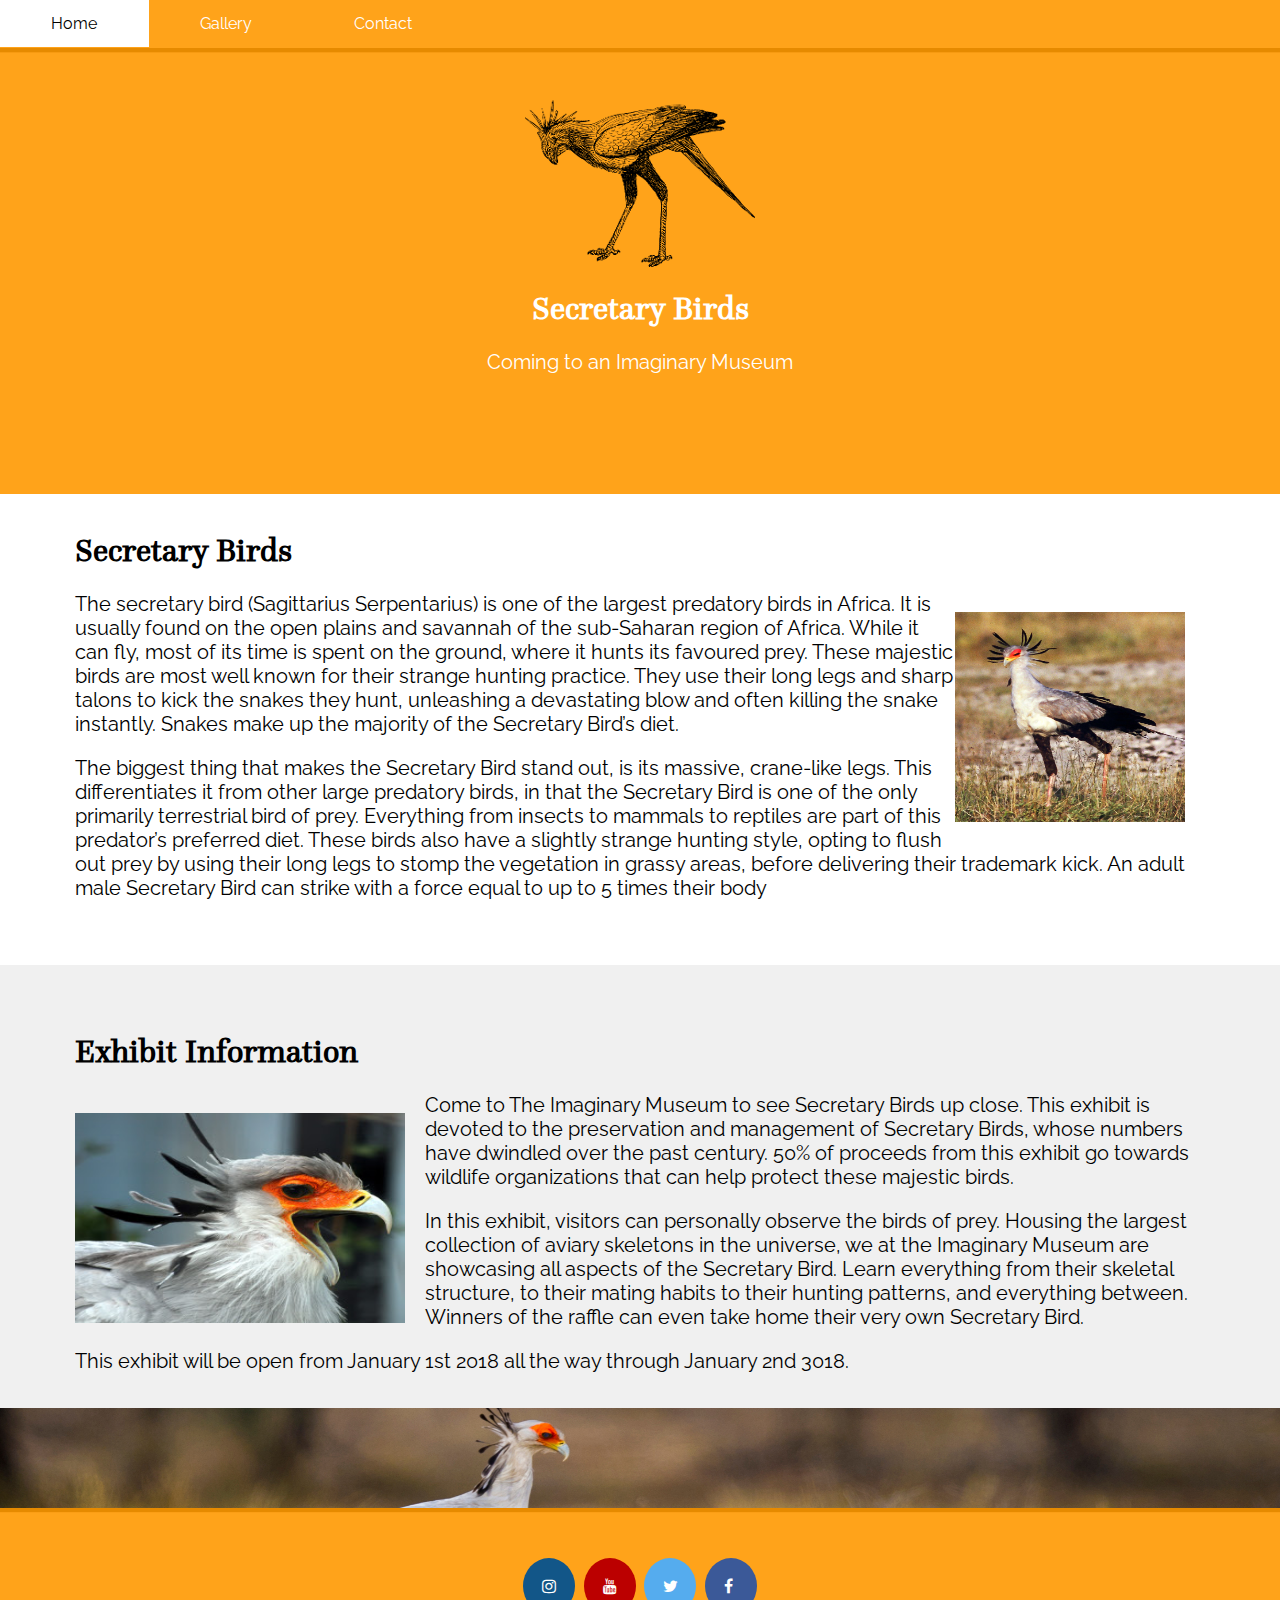
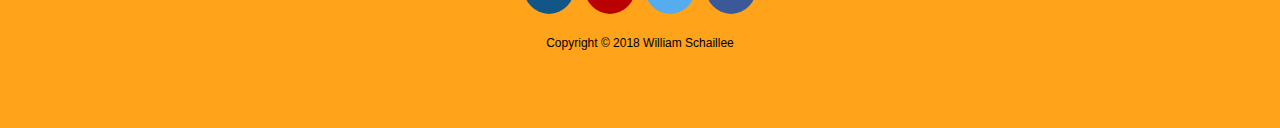
==== commit 6356cc60: "Final" ====
--- a/index.html
+++ b/index.html
@@ -1,202 +1,115 @@
 <!DOCTYPE html>
-<html lang="en-ca">
+<html lang="en">
 <head>
-	<title>Responsive CSS</title>
+<!-- Title -->
+<title>Secretary Bird Exhibit</title>
+<!-- Title End -->
 
-	<link rel="stylesheet" type="text/css" href="styles/style.css">
-
+<!-- Links/Metas -->
+<link rel="stylesheet" type="text/css" href="fonts/stylesheet.css">
+<link rel="stylesheet" type="text/css" href="styles/styles.css">
+<link rel="stylesheet" href="https://cdnjs.cloudflare.com/ajax/libs/font-awesome/4.7.0/css/font-awesome.min.css">
+<meta name="viewport" content="width=device-width, initial-scale=1">
+<meta charset="utf-8">
+<script src="scripts/script.js"></script>
+<script src="https://ajax.googleapis.com/ajax/libs/jquery/3.3.1/jquery.min.js"></script>
+<script src="scripts/js-validation.js"></script>
+<link href="https://fonts.googleapis.com/css?family=Raleway" rel="stylesheet">
+<link rel="stylesheet" type="text/css" href="styles/validation_styles.css">
 </head>
-<body>
-	<div class="overlay-container">
-		<div class="loader"></div>
-	</div>
-	<!-- header start -->
-	<header class="site-header clearfix" id="site-header">
-		<div class="logo">Logo</div>
-
-		<!-- main navigation start -->
-		<nav class="main-nav-container desktop-nav">
-			<ul class="main-nav clearfix">
-				<li>
-					<a href="contact-us.html">Contact Us</a>
-				</li>
-				<li>
-					<a href="about-us.html">About Us</a>
-					<ul class="sub-nav">
-						<li>
-							<a href="team.html">Team</a>
-						</li>
-						<li>
-							<a href="history.html">History</a>
-						</li>
-					</ul>
-				</li>
-				<li>
-					<a href="images.html">Images</a>
-				</li>
-			</ul>
-		</nav>
-		<!-- main navigation end -->
-		<div class="ham"></div>
-		<!-- mobile navigation start -->
-		<div class="mobile-nav-container clearfix">
-			<nav class="main-nav-container mobile-nav">
-			<ul class="main-nav">
-				<li>
-					<a href="contact-us.html">Contact Us</a>
-				</li>
-				<li>
-					<a href="about-us.html">About Us</a>
-				</li>
-				<li>
-					<a href="images.html">Images</a>
-				</li>
-			</ul>
-		</nav>
-		</div>
-		<!-- mobile navigation end -->
-	</header>
-	<!-- header end -->
-	<!-- main start -->
-	<main class="main clearfix" id="main">
-		<!-- site content start -->
-		<article class="col-main site-content">
-			<!-- main content start -->
-			<section class="main-content">
-				<h2>Site content</h2>
-				<p>lorem ipsum</p>
-			</section>
-			<!-- main content end -->
-			<!-- image gallery start -->
-			<section class="image-gallery">
-				<h3>Image Gallery</h3>
-				<div class="image-gallery-container clearfix">
-					<div id="img-slide-1" class="img-slide">
-						<img src="images/gallery-img-1.jpg" alt="Gallery Image 1">
-					</div>
-					<div id="img-slide-2" class="img-slide">
-						<img src="images/gallery-img-2.jpg" alt="Gallery Image 2">
-					</div>
-					<div id="img-slide-3" class="img-slide">
-						<img src="images/gallery-img-3.jpg" alt="Gallery Image 3">
-
-					</div>
-				</div>
-				<div class="image-gallery-thumb-container clearfix">
-					<!-- Placeholder image is created with the same dimensions as of the slide images -->
-					<!-- This can be either white or transparent -->
-					<!-- we use CSS to hide this by giving opacity:0 -->
-					<!-- This is required to give image-gallery-container a sense of width and height so that the content below it does not overlap with the "absolutely" positioned image slides -->
-					<img src="images/placeholder.jpg" alt="placeholder image" class="placeholder-img">
-					<!-- data-target attribute is used to pass extra information about this element to Jquery/Javascript whhich can be used for various functions -->
-					<!-- data- attribute is a customizable attribute therefore data-* where * can be any custom string, eg. data-target, data-access, data-name, data-function -->
-					<div class="img-slide-thumb img-slide-thumb-active" data-target="img-slide-1">
-						<img src="images/gallery-img-1.jpg" alt="Gallery Image 1">
-					</div>
-					<div class="img-slide-thumb" data-target="img-slide-2">
-						<img src="images/gallery-img-2.jpg" alt="Gallery Image 2">
-					</div>
-					<div class="img-slide-thumb" data-target="img-slide-3">
-						<img src="images/gallery-img-3.jpg" alt="Gallery Image 3">
-					</div>
-				</div>
-			</section>
-			<!-- image gallery end -->
-			<section class="js-basics clearfix">
-				<h4>JS basics</h4>
-				<div id="color-1" class="js-color"></div>
-				<div id="color-2" class="js-color"></div>
-				<div id="color-3" class="js-color"></div>
-				<div id="indicator-text"></div>
-				<button class="reset">Reset</button>
-			</section>
-		</article>
-		<!-- site content end -->
-		<!-- site sidebar start -->
-		<aside class="col-main site-sidebar">
-			<h4>Sidebar</h4>
-			<nav class="sidebar-nav-container">
-				<ul class="sidebar-nav">
-					<li>
-						<a href="https://google.com">Google</a>
-					</li>
-					<li>
-						<a href="https://wikipedia.com">Wikipedia</a>
-					</li>
-					<li>
-						<a href="https://w3schools.com">W3Schools</a>
-					</li>
-				</ul>
-			</nav>
-		</aside>
-		<!-- site sidebar end -->
-	</main>
-	<!-- main end -->
-	<!-- footer start -->
-	<footer class="footer" id="footer">
-		<div class="footer-container">
-			<section class="col-footer company-info">
-				<h4>Comapny info</h4>
-				<address>
-					<p>1385 Woodroffe Avenue</p>
-					<p>Ottawa, ON K2G 1V8</p>
-				</address>
-			</section>
-
-			<section class="col-footer links">
-				<h4>Links</h4>
-				<nav>
-					<ul>
-						<li>
-							<a href="contact-us.html">Contact Us</a>
-						</li>
-						<li>
-							<a href="about-us.html">About Us</a>
-						</li>
-						<li>
-							<a href="images.html">Images</a>
-						</li>
-					</ul>
-				</nav>
-			</section>
-
-			<section class="col-footer social-media">
-				<h4>Social Media</h4>
-				<nav>
-					<ul>
-						<li>
-							<a href="facebook.com">Facebook</a>
-						</li>
-						<li>
-							<a href="twitter.com">Twitter</a>
-						</li>
-						<li>
-							<a href="instagram.com">Instagram</a>
-						</li>
-					</ul>
-				</nav>
-			</section>
-		</div>
-
-		<p>Copyright &copy; Responsive CSS 2018</p>
-	</footer>
-	<!-- footer end -->
-
-	<script src="https://ajax.googleapis.com/ajax/libs/jquery/3.3.1/jquery.min.js"></script>
-
-	<!-- script tag is not a self closing tag so it requires </script> to close itself -->
-	<!-- To add an external script file, script tag is used with src attribute containing the path of the script that we would like to include in this document -->
-	<script type="text/javascript" src="scripts/script.js"></script>
-	<script type="text/javascript" src="scripts/slider.js"></script>
+<!-- Links/Metas -->
 
 
-	<!-- script tag is an embeded way of adding javascript to your document -->
-	<!-- Script tag must be added at the bodttom of your HTML file before the closing of <body> tag -->
-	<!-- This will make sure that all the elements are properly loaded and ready for javascript to interact with them -->
+<body>
 
-	<script type="text/javascript">
-		document.querySelector('.logo').style.backgroundColor="red";
+<!-- Navbar/Hamburger Menu -->
+<div class="navbar">
+  <div class="navbar">
+    <a href="index.html" class="navbutton">Home</a>
+    <a href="gallery.html" class="navbutton">Gallery</a>
+    <a href="contact.html" class="navbutton">Contact</a>
+    <div class="container" onclick="myFunction(this)">
+     <!-- Hamburger Nav Button -->
+      <div class="hamburgernav">
+        <div class="bar1"></div>
+        <div class="bar2"></div>
+        <div class="bar3"></div>
+      </div>
+      <ul class="mobilenav">
+        <li class="test"><a href="index.html">Home</a></li>
+        <li class="test"><a href="gallery.html">Gallery</a></li>
+        <li class="test"><a href="contact.html">Contact</a></li>
+      </ul>
+     <!-- Hamburger Nav -->
+   
+    <!-- Burger Menu Script -->
+    <script>
+    function myFunction(x) {
+    x.classList.toggle("change");
+    }
 	</script>
+    <!-- Burger Menu Script -->
+<!-- Navbar/Hamburger Menu End -->
+  </div>
+  </div>
+</div>
 
+<!-- Header -->
+<header class="header" style="padding:100px 16px">
+  <img src="images/bird_logo.png" class="logo" alt="Secretary Bird logo">
+  <h1 class="title">Secretary Birds</h1>
+  <p class="subtitle" style="font-family: 'Raleway', sans-serif;">Coming to an Imaginary Museum</p>
+</header>
+
+<!-- First Section -->
+<div class="section1">
+  <div class="section1content">
+    <div class="section1content">
+      <h1 class="heading1">Secretary Birds</h1>
+        <div class="clearfix">
+         <p class="content1" style="font-family: 'Raleway', sans-serif;"><img src="images/Secretary_Bird_Standing_resized.jpg" class="img2" alt="Secretary Bird Standing">The secretary bird (Sagittarius Serpentarius) is one of the largest predatory birds in Africa. It is usually found on the open plains and savannah of the sub-Saharan region of Africa. While it can fly, most of its time is spent on the ground, where it hunts its favoured prey. These majestic birds are most well known for their strange hunting practice. They use their long legs and sharp talons to kick the snakes they hunt, unleashing a devastating blow and often killing the snake instantly. Snakes make up the majority of the Secretary Bird’s diet.</p>
+        <p class="content1" style="padding-bottom: 30px; font-family: 'Raleway', sans-serif;
+		">The biggest thing that makes the Secretary Bird stand out, is its massive, crane-like legs. This differentiates it from other large predatory birds, in that the Secretary Bird is one of the only primarily terrestrial bird of prey. Everything from insects to mammals to reptiles are part of this predator’s preferred diet. These birds also have a slightly strange hunting style, opting to flush out prey by using their long legs to stomp the vegetation in grassy areas, before delivering their trademark kick. An adult male Secretary Bird can strike with a force equal to up to 5 times their body</p>
+       </div>
+<!-- First Section End -->
+    </div>
+
+
+  </div>
+</div>
+
+<!-- Second Section -->
+<div class="section2"></div>
+  <div class="section2content">
+    <div class="section2content">
+     <div class="section2">
+      <h1 class="heading2">Exhibit Information</h1>
+      <div class="clearfix">
+      <p class="section2content1" style="font-family: 'Raleway', sans-serif;"><img src="images/Secretary_Bird_with_open_beak1.jpg" class="img3" alt="Secretary Bird With Open Beak">Come to The Imaginary Museum to see Secretary Birds up close. This exhibit is devoted to the preservation and management of Secretary Birds, whose numbers have dwindled over the past century. 50% of proceeds from this exhibit go towards wildlife organizations that can help protect these majestic birds.</p>
+      <p class="section2content1" style="font-family: 'Raleway', sans-serif;">In this exhibit, visitors can personally observe the birds of prey. Housing the largest collection of aviary skeletons in the universe, we at the Imaginary Museum are showcasing all aspects of the Secretary Bird. Learn everything from their skeletal structure, to their mating habits to their hunting patterns, and everything between. Winners of the raffle can even take home their very own Secretary Bird.</p>
+       <p class="section2content1" style="font-family: 'Raleway', sans-serif;">This exhibit will be open from January 1st 2018 all the way through January 2nd 3018.</p>
+
+      </div>
+    </div>
+  </div>
+</div>
+<!-- Second Section End -->
+
+<!-- Banner Image -->
+<img class="bannerimage" src="images/Bird_Header_Picture.jpeg" alt="Secretary Bird logo">
+<!-- Banner Image End -->
 </body>
+<!-- Footer -->
+<footer class="foot">  
+  <div class="foot">
+    <div class="socialmediabtn">
+    <a id="google-link" class="fa fa-instagram" href="instagram.com"></a>
+    <a id="wiki-link" class="fa fa-youtube" href="wikipedia.com"></a>
+    <a id="twitter-link" class="fa fa-twitter" href="twitter.com"></a>
+    <a id="facebook-link" class="fa fa-facebook" href="facebook.com"></a>
+    <p class="copyright" style="font-size: 12px">Copyright &copy; 2018 William Schaillee</p>
+  </div>
+ </div>
+</footer>
+<!-- Footer End -->
 </html>--- a/fonts/stylesheet.css
+++ b/fonts/stylesheet.css
@@ -0,0 +1,33 @@
+/*!
+ * Web Fonts from Fontspring.com
+ *
+ * All OpenType features and all extended glyphs have been removed.
+ * Fully installable fonts can be purchased at http://www.fontspring.com
+ *
+ * The fonts included in this stylesheet are subject to the End User License you purchased
+ * from Fontspring. The fonts are protected under domestic and international trademark and 
+ * copyright law. You are prohibited from modifying, reverse engineering, duplicating, or
+ * distributing this font software.
+ *
+ * (c) 2010-2018 Fontspring
+ *
+ *
+ *
+ *
+ * The fonts included are copyrighted by the vendor listed below.
+ *
+ * Vendor:      The Questa Project
+ * License URL: https://www.fontspring.com/licenses/the-questa-project/webfont
+ *
+ *
+ */
+
+@font-face {
+    font-family: '2-Questa_Regular';
+    src: url('2-Questa_Regular-webfont.woff2') format('woff2'),
+         url('2-Questa_Regular-webfont.woff') format('woff');
+    font-weight: normal;
+    font-style: normal;
+
+}
+
--- a/styles/styles.css
+++ b/styles/styles.css
@@ -0,0 +1,438 @@
+body, html{width: 100%;height: 100%;padding: 0px;margin: 0px; min-height: 100%}
+html {box-sizing: border-box;}
+
+.header,.navbar {
+  background-color: #ffa31a
+}
+
+.mobilenav {z-index:1000000; font-weight:bold; font-size:0.8em; width: 100%; right: 0px; background:#f1f1f1;  position:absolute; text-align:center; font-size:12px; display: none; top: 50px}
+.mobilenav {margin: 0; padding: 0; list-style-type: none; list-style-image: none;}
+.mobilenav li {display: block;   padding:15px 0 15px 0; border-bottom:#dddddd 1px solid;}
+.mobilenav li:hover{display: block;    background:#ffffff; padding:15px 0 15px 0; border-bottom:#dddddd 1px solid;}
+.mobilenav ul li a { text-decoration:none;  margin: 0px; color:#666;}
+.mobilenav ul li a:hover {  color: #666; text-decoration:none;}
+.mobilenav a{text-decoration:none; color:#666;}
+.mobilenav a:hover{text-decoration:none; color:#666;}
+
+
+/*Hamburger Menu*/
+.container {
+    display: inline-block;
+    cursor: pointer;
+}
+.bar1, .bar2, .bar3 {
+    width: 35px;
+    height: 5px;
+    background-color: #333;
+    margin: 6px 0;
+    transition: 0.4s;
+}
+.change .bar1 {
+    -webkit-transform: rotate(-45deg) translate(-9px, 6px);
+    transform: rotate(-45deg) translate(-9px, 6px);
+}
+.change .bar2 {opacity: 0;}
+.change .bar3 {
+    -webkit-transform: rotate(45deg) translate(-8px, -8px);
+    transform: rotate(45deg) translate(-8px, -8px);
+}
+
+/*Hamburger Menu*/
+
+.logo {
+  display: block;
+  margin-left: auto;
+  margin-right: auto;
+}
+
+body {
+  position: relative;
+  background-color: white;
+  margin: 0
+}
+
+.section1 {
+  background-color: white
+}
+
+.section2 {
+  background-color: #f0f0f0
+}
+
+h1 {
+  text-align: center
+}
+.contacthead {
+  text-align: center;
+}
+.title,.subtitle {
+  color: white;
+  text-align: center
+}
+p {
+  font-size: 20px;
+}
+
+.navbar {
+top: 0;
+}
+.navbar {
+  position: fixed;
+  width: 100%;
+  height: 48px;
+  z-index: 1;
+}
+.navbar {
+  box-shadow: 0px 4px 1px #e68a00
+}
+
+.socialmediabtn {
+text-align: center;
+}
+
+.foot {
+padding-top: 20px;
+padding-bottom: 15px;
+background-color: #ffa31a;
+width: 100%;
+height: 200px;
+right: 0;
+left: 0;
+bottom: 0;
+text-align: center;
+}
+.section1,.section2 {
+margin-top: 0px;
+margin-bottom: 0px;
+padding-top: 15px;
+padding-bottom: 15px
+}
+
+/*Social Media Buttons*/
+.fa {
+  padding-left: 19px;
+  padding-right: 33px;
+  padding-bottom: 20px;
+  padding-top: 20px;
+  width: 20px;
+  text-align: center;
+  text-decoration: none;
+  margin: 10px 2px;
+  border-radius: 50%;
+}
+.fa:hover {
+    opacity: 0.7;
+}
+.fa-facebook {
+  background: #3B5998;
+  color: white;
+}
+.fa-twitter {
+  background: #55ACEE;
+  color: white;
+}
+.fa-youtube {
+  background: #bb0000;
+  color: white;
+}
+
+.fa-instagram {
+  background: #125688;
+  color: white;
+}
+/*Social Media Buttons*/
+
+/*Minimum 480px*/
+@media only screen and (min-width: 480px) {
+  .bar1,.bar2,.bar3 {
+    display: none;
+  }
+
+  .img2 {
+  float: right;
+  width: 250px;
+  height: 250px;
+  padding-right: 20px;
+  padding-bottom: 20px;
+  padding-top: 20px;
+}
+.img3 {
+  float: left;
+  width: 350px;
+  height: 250px;
+  padding-right: 20px;
+  padding-bottom: 20px;
+  padding-top: 20px;
+}
+.bannerimage {
+  max-width: 100%;
+  width: 100%;
+  background-image: url("images/Bird_Header_Picture.jpeg");
+  height: 100px;
+  background-position: center;
+  background-color: #f5f5f5;
+  margin-top: 0;
+  box-shadow:0px 4px 1px #e68a00; 
+}
+}
+/*Minimum 480px*/
+
+/*Mininmum 480px (for mobile)*/
+@media only screen and (min-width: 480px){
+.navbutton {
+  font-family: 'Raleway', sans-serif;
+  background-color: #ffa31a;
+  border: none;
+  color: white;
+  padding: 14px 51.3px; 
+  text-align: center;
+  text-decoration: none;
+  display: inline-block; 
+  font-size: 16px; 
+  float: left;
+  }
+
+.navbutton {
+-webkit-transition-duration: 0.5s;
+transition-duration: 0.5s
+}
+
+.navbutton:hover {
+background-color: white;
+color: black
+}
+.navbuttonmobile {
+  display: none;
+}
+}
+/*Minimum 480px (for mobile)*/
+
+.heading1,.heading2,.title,.contacthead {
+  font-family: '2-Questa_Regular'
+}
+/*Maximum 480px*/
+@media only screen and (max-width: 480px){
+  .navbutton {
+    display: none;
+  }
+  .hamburgernav 
+  {position: absolute;
+    background-color: #ffa31a;
+    top: 5px;
+    right: 10px;
+  }
+
+.content1,.section2content1,.section2content2 {
+  font-size: 15px;
+  margin-right: 10px;
+  margin-left: 10px;
+}
+
+.content1title {
+  text-align: center;
+  margin-right: auto;
+  margin-left: auto;
+}
+.img2,.img3 {
+  height:auto;
+  width: 100%;
+}
+.bannerimage {
+  max-width: 100%;
+  width: 100%;
+  background-image: url("images/Bird_Header_Picture.jpeg");
+  height: auto;
+  background-position: center;
+  background-color: #f5f5f5;
+  margin-top: 0;
+  box-shadow:0px 4px 1px #e68a00;
+}
+.heading2,.heading1 {
+  margin-left: auto;
+  margin-right: auto;
+}
+
+}
+/*Maximum 480px*/
+
+
+/*Minimum 768px*/
+@media only screen and (min-width: 768px){
+.content1,.section2content1,.section2content2 {
+margin-left: 75px;
+margin-right: 75px
+}
+.mobilenav {
+  display: none;
+}
+.content1title {
+text-align: left;
+ margin-left: 75px
+}
+.heading2,.heading1 {
+  text-align: left;
+  margin-left: 75px;
+}
+.namefield,.emailfield,.contactbox,.moreinfo,.newsletterinfo,.submitbtn {
+  margin-left: 75px;
+  margin-bottom: 20px
+}
+.input-container {
+  margin-left: 75px;
+}
+}
+/*Minimum 768px*/
+
+/*Maximum 768px*/
+@media only screen and (max-width: 768px) {
+  .content1,.section2content2,.section2content1,.input-container {margin-left: 20px; margin-right: 10px}
+}
+
+/*Maximum 768px*/
+
+
+
+
+/*CONTACT PAGE STYLING*/
+.submitbtn1 {
+    background-color: #ffa31a;
+    border: none;
+    color: white;
+    text-align: center;
+    text-decoration: none;
+    display: inline-block;
+    font-size: 16px;
+    padding: 10px 15px;
+    margin: 4px 2px;
+    cursor: pointer;
+    border-radius: 8px;
+}
+.submitbtn {
+  text-align: center;
+  margin-right: 25%;
+  padding-bottom: 20px;
+  padding-left: 30px;
+}
+.submitbtn1 {
+    -webkit-transition-duration: 0.4s;
+    transition-duration: 0.4s;
+}
+
+.submitbtn1:hover {
+    background-color: white;
+    color: black;
+    border: 2px solid #ffa31a;
+}
+.contacthead {
+  margin-left: auto;
+  margin-right: 20%;
+  padding-left: 30px;
+}
+.input-label,.label-text,.subtitle,.input-container {
+  font-family: 'Raleway', sans-serif;
+}
+/*CONTACT PAGE STYLING*/
+
+
+* {
+  box-sizing: border-box;
+}
+
+img {
+  vertical-align: middle;
+}
+
+/* Position the image container (needed to position the left and right arrows) */
+.imgcontainer {
+  position: relative;
+}
+
+/* Hide the images by default */
+.mySlides {
+  display: none;
+}
+
+/* Add a pointer when hovering over the thumbnail images */
+.cursor {
+  cursor: pointer;
+}
+
+/* Next & previous buttons */
+.prev,
+.next {
+  cursor: pointer;
+  position: absolute;
+  top: 40%;
+  width: auto;
+  padding: 16px;
+  margin-top: -50px;
+  color: white;
+  font-weight: bold;
+  font-size: 30px;
+  border-radius: 0 3px 3px 0;
+  user-select: none;
+  -webkit-user-select: none;
+}
+
+/* Position the "next button" to the right */
+.next {
+  right: 0%;
+  border-radius: 15px 15px 15px 15px;
+  padding-left: 5%;
+}
+.prev {
+  left: 0%;
+  border-radius: 15px 15px 15px 15px;
+  padding-right: 5%;
+}
+
+/* On hover, add a black background color with a little bit see-through */
+.prev:hover,
+.next:hover {
+  background-color: rgba(0, 0, 0, 0.8);
+}
+
+/* Number text (1/3 etc) */
+.numbertext {
+  color: #f2f2f2;
+  font-size: 12px;
+  padding: 8px 12px;
+  position: absolute;
+  top: 0;
+  left: 15%;
+}
+
+/* Container for image text */
+.caption-container {
+  text-align: center;
+  background-color: #222;
+  padding: 2px 16px;
+  color: white;
+  font-family: 'Raleway', sans-serif;
+}
+.imgcontainer {
+  background-color: #222;
+}
+
+.row:after {
+  content: "";
+  display: table;
+  clear: both;
+}
+
+/* Six columns side by side */
+.column {
+  float: left;
+  width: 16.66%;
+}
+
+/* Add a transparency effect for thumnbail images */
+.demo {
+  opacity: 0.6;
+}
+
+.active,
+.demo:hover {
+  opacity: 1;
+}
+
--- a/styles/validation_styles.css
+++ b/styles/validation_styles.css
@@ -0,0 +1,70 @@
+body {
+
+			font-family: sans-serif;
+		}
+
+		.input-container {
+			max-width: 400px;
+			margin-left: auto;
+			margin-right: auto;
+			padding-left: 10px;
+			padding-bottom: 15px;
+			overflow: hidden;
+		}
+
+		input[type=text], 
+		textarea,
+		input[type=email],
+		select {
+
+			padding: 5px;
+			display: block;
+			border: 1px solid gray;
+			width: 70%;
+			box-sizing: border-box;
+			transition: all 0.3s ease-out;
+		}
+
+		label.input-container {
+
+			width: 30%;
+			box-sizing: border-box;
+		}
+
+		.feedback {
+			float: left;
+			width: 100%;
+			padding: 5px;
+			display: none;
+			font-size: 12px;
+		}
+		.has-success input[type=text],
+		.has-success input[type=email],
+		.has-success input[type=password],
+		.has-success textarea {
+			border: 1px solid green;
+			background: lightgreen;
+		} 
+		.has-success .feedback {
+			display: hide;
+		}
+
+
+		/*Error Styles*/
+
+		.has-error .input-label {
+			color:red;
+		}
+
+		.has-error input[type=text],
+		.has-error input[type=email],
+		.has-error textarea {
+			border: 1px solid red;
+			background: pink;
+		} 
+
+		.has-error .feedback {
+			color:red;
+			background: pink;
+		}
+
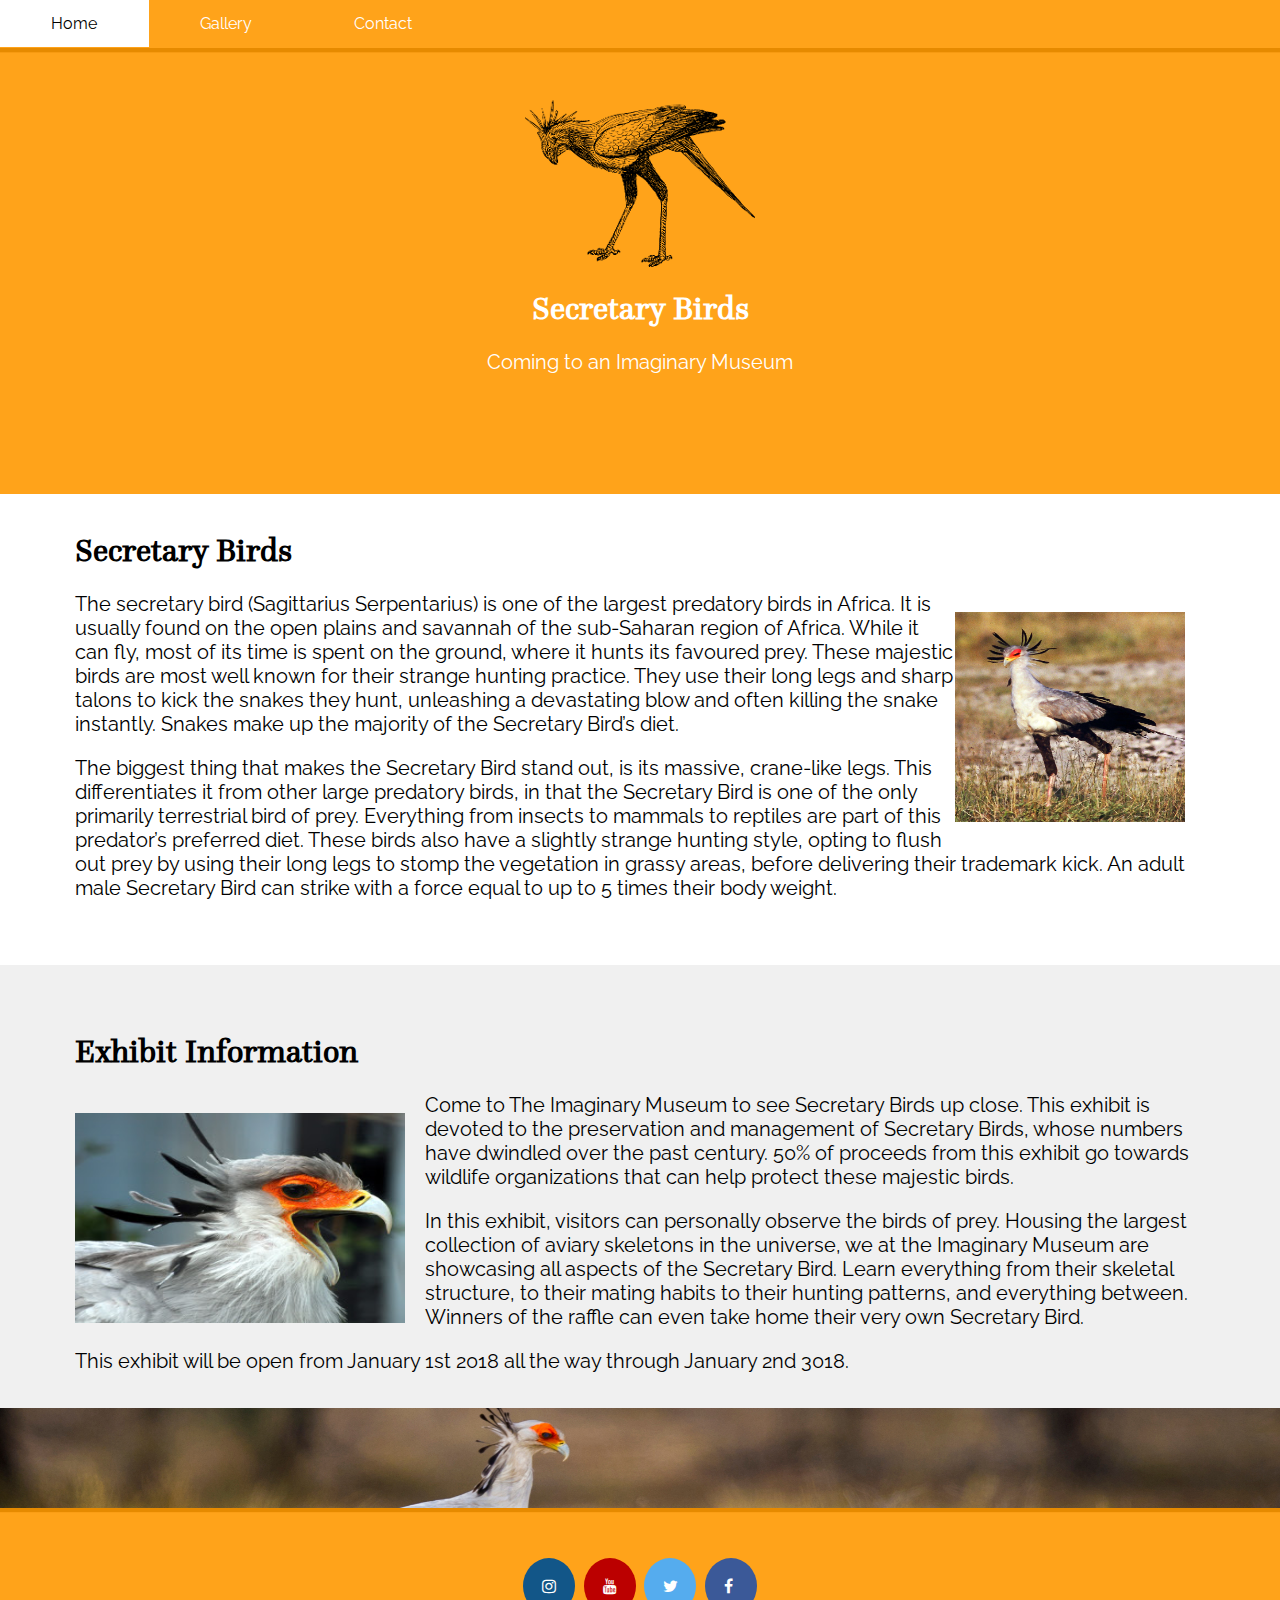
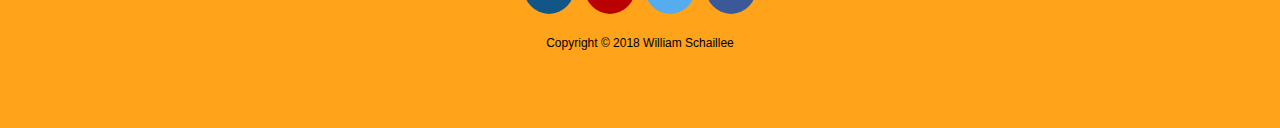
==== commit afc351a3: "Final" ====
--- a/index.html
+++ b/index.html
@@ -69,7 +69,7 @@
         <div class="clearfix">
          <p class="content1" style="font-family: 'Raleway', sans-serif;"><img src="images/Secretary_Bird_Standing_resized.jpg" class="img2" alt="Secretary Bird Standing">The secretary bird (Sagittarius Serpentarius) is one of the largest predatory birds in Africa. It is usually found on the open plains and savannah of the sub-Saharan region of Africa. While it can fly, most of its time is spent on the ground, where it hunts its favoured prey. These majestic birds are most well known for their strange hunting practice. They use their long legs and sharp talons to kick the snakes they hunt, unleashing a devastating blow and often killing the snake instantly. Snakes make up the majority of the Secretary Bird’s diet.</p>
         <p class="content1" style="padding-bottom: 30px; font-family: 'Raleway', sans-serif;
-		">The biggest thing that makes the Secretary Bird stand out, is its massive, crane-like legs. This differentiates it from other large predatory birds, in that the Secretary Bird is one of the only primarily terrestrial bird of prey. Everything from insects to mammals to reptiles are part of this predator’s preferred diet. These birds also have a slightly strange hunting style, opting to flush out prey by using their long legs to stomp the vegetation in grassy areas, before delivering their trademark kick. An adult male Secretary Bird can strike with a force equal to up to 5 times their body</p>
+		">The biggest thing that makes the Secretary Bird stand out, is its massive, crane-like legs. This differentiates it from other large predatory birds, in that the Secretary Bird is one of the only primarily terrestrial bird of prey. Everything from insects to mammals to reptiles are part of this predator’s preferred diet. These birds also have a slightly strange hunting style, opting to flush out prey by using their long legs to stomp the vegetation in grassy areas, before delivering their trademark kick. An adult male Secretary Bird can strike with a force equal to up to 5 times their body weight.</p>
        </div>
 <!-- First Section End -->
     </div>
